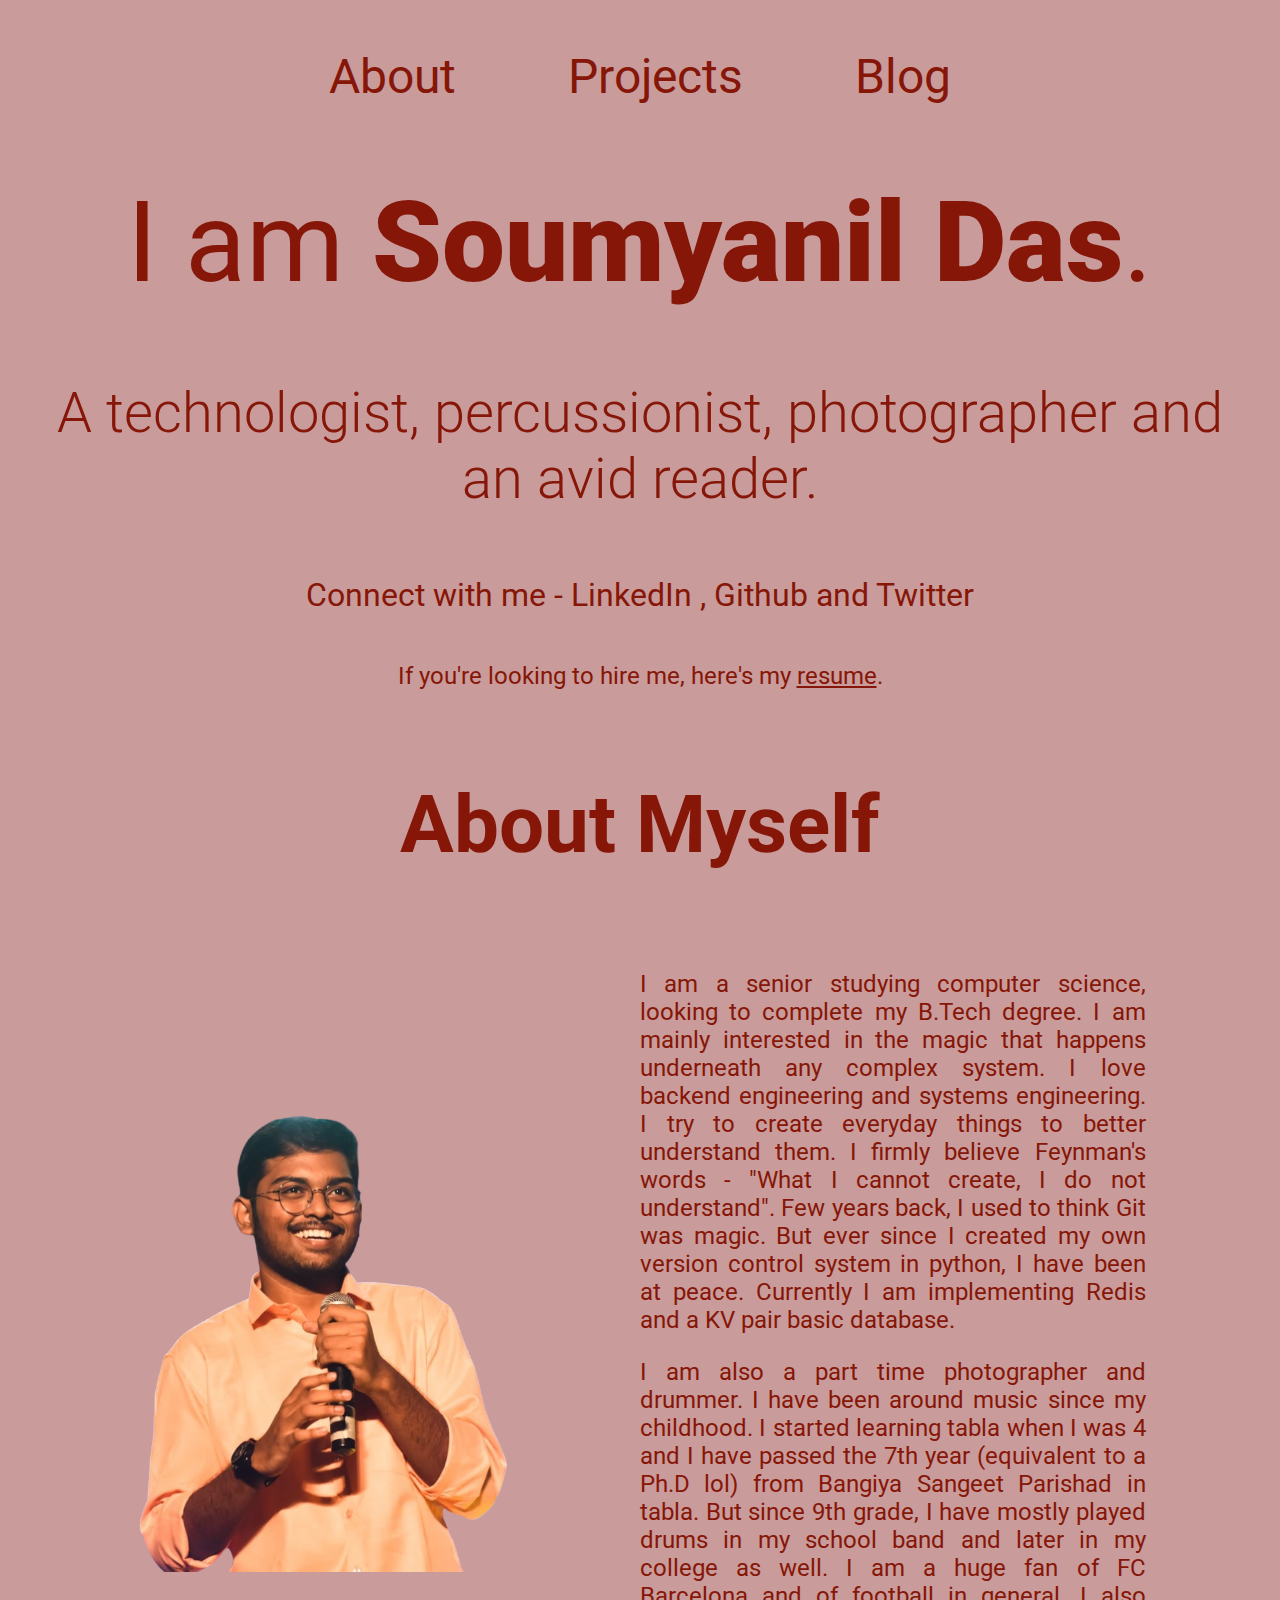
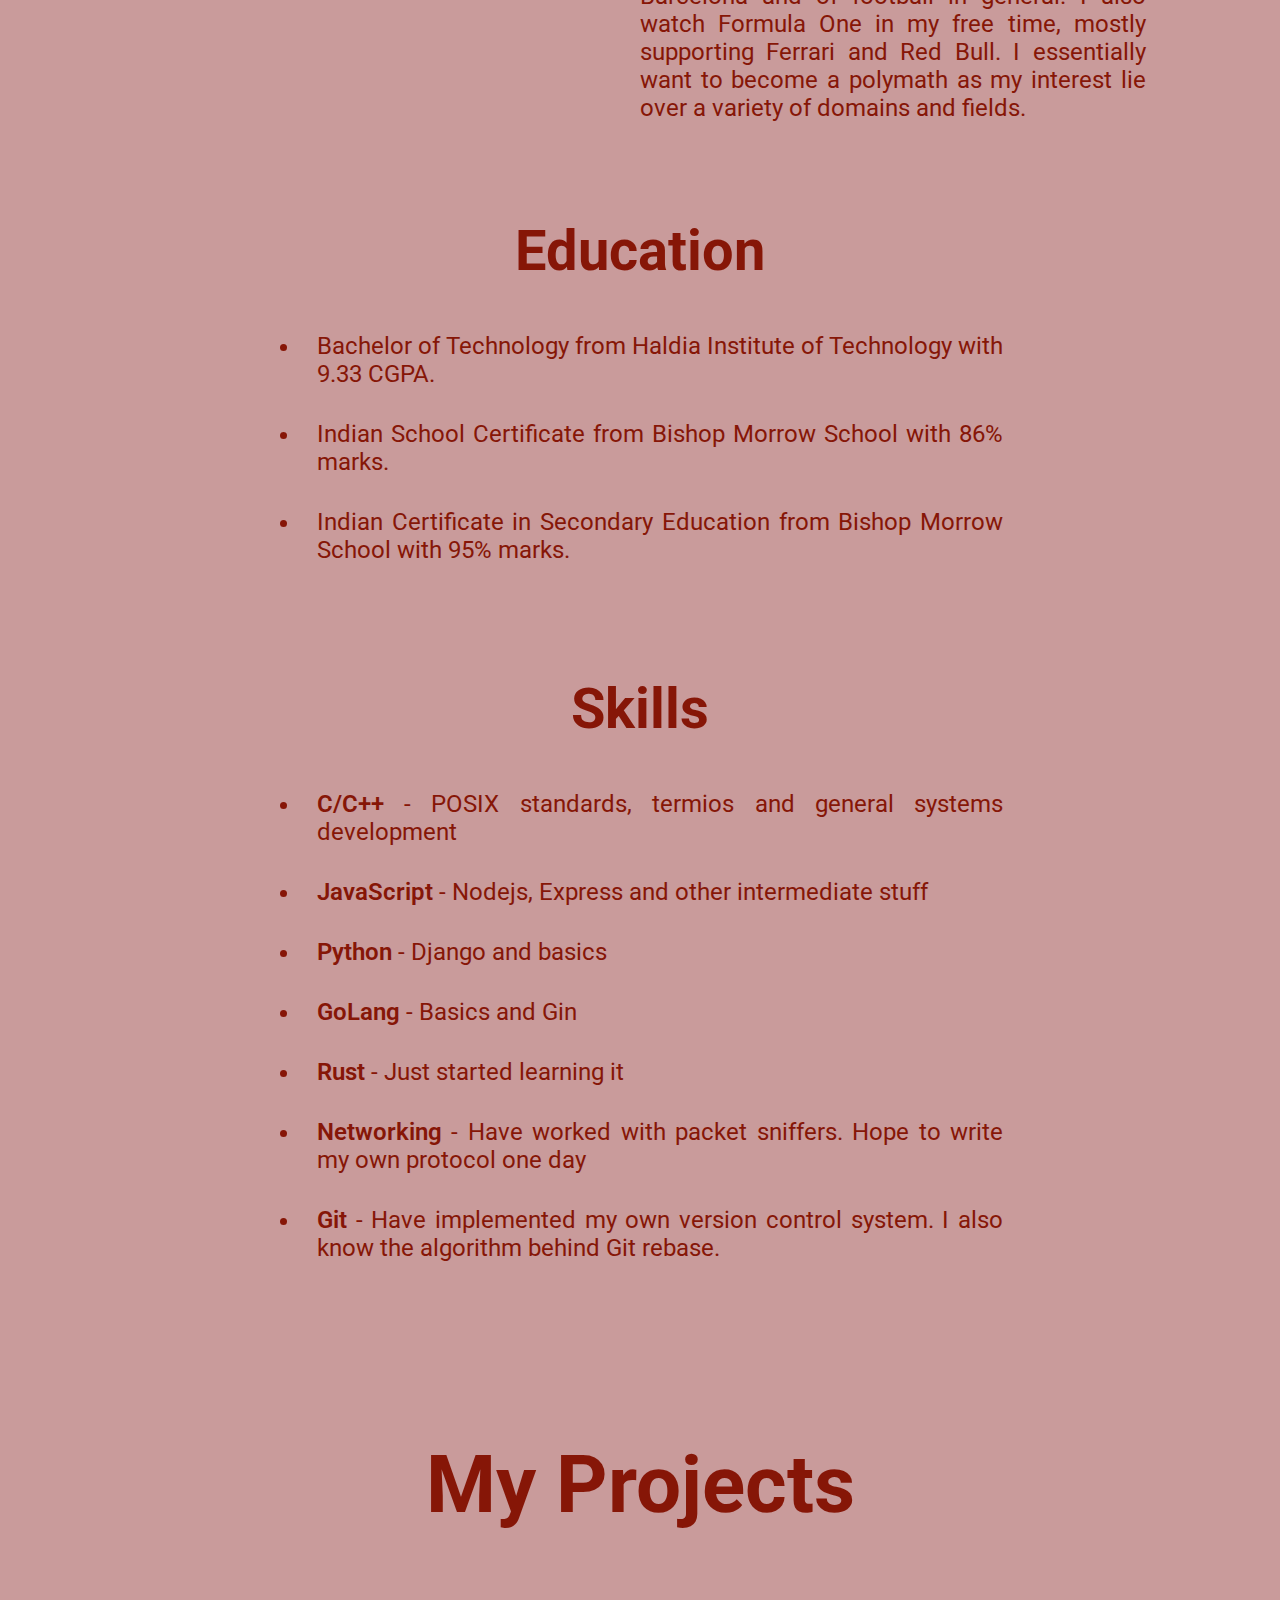
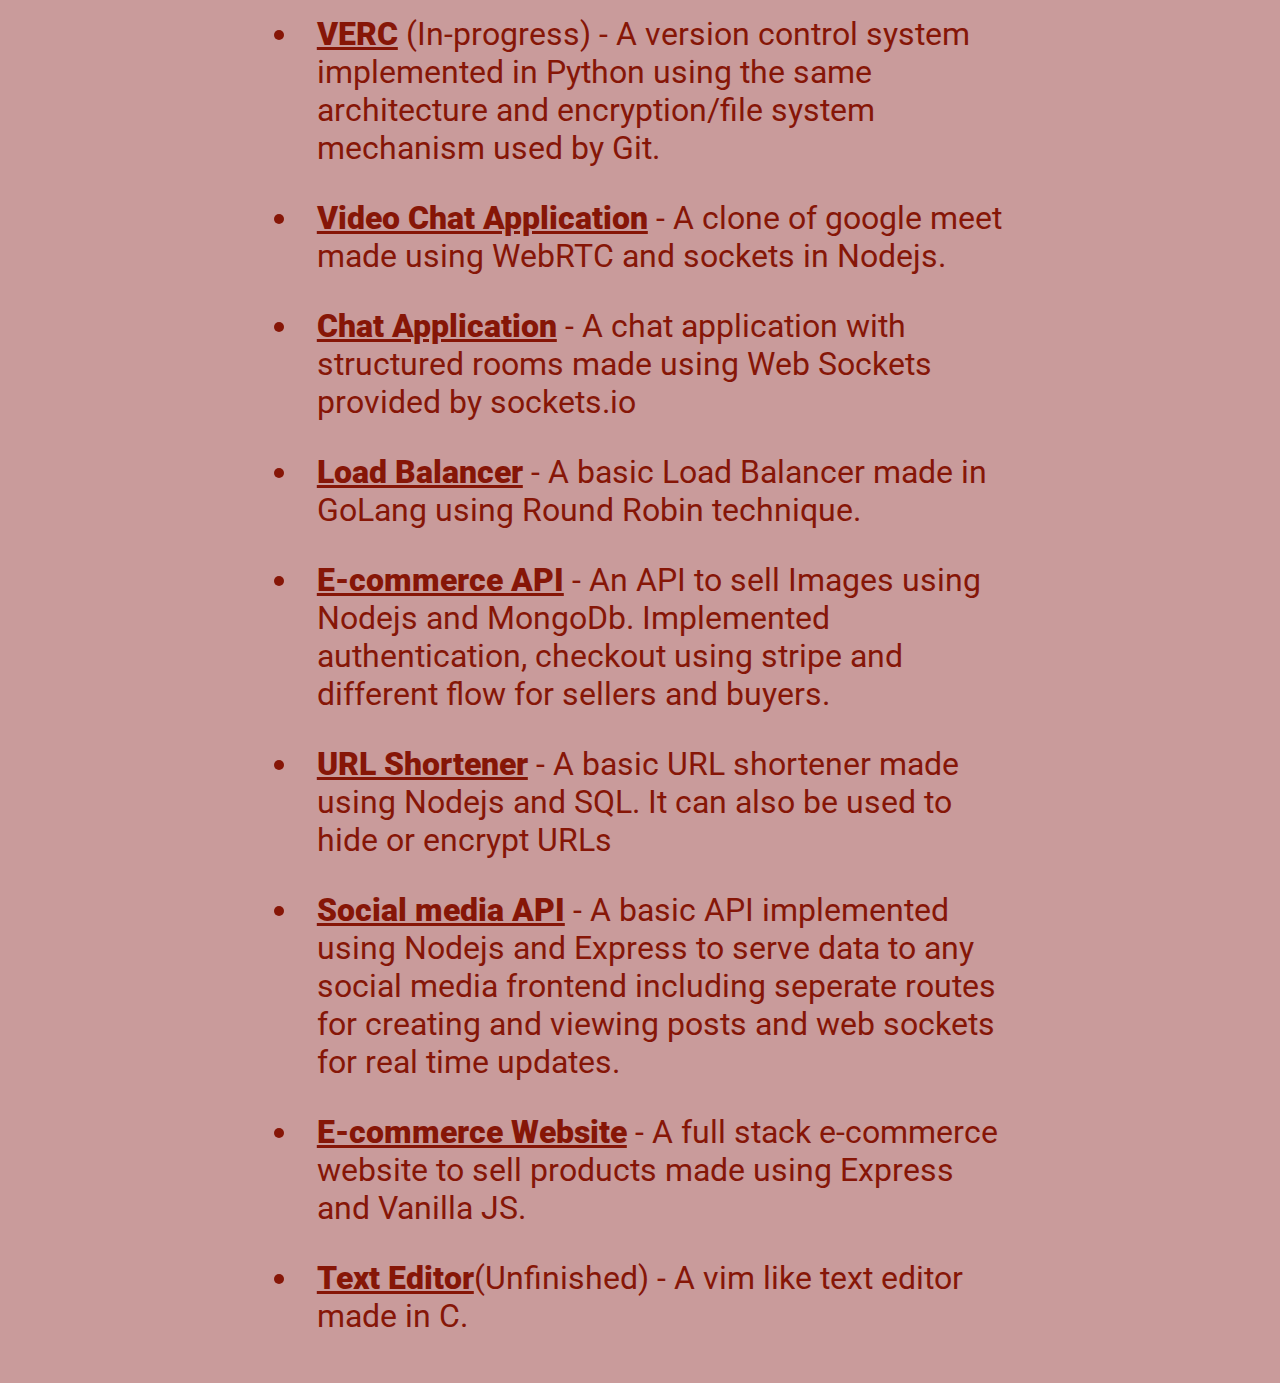
==== index.html @ 288c00c0 "updated resume link --2" ====
<!DOCTYPE html>
<html lang="en">

<head>
    <meta charset="UTF-8">
    <meta name="viewport" content="width=device-width, initial-scale=1.0">
    <title>Soumyanil Das</title>
    <link rel="stylesheet" href="style.css">
    <link rel="preconnect" href="https://fonts.googleapis.com">
    <link rel="preconnect" href="https://fonts.gstatic.com" crossorigin>
    <link href="https://fonts.googleapis.com/css2?family=Roboto:wght@300;400;900&display=swap" rel="stylesheet">
</head>

<body class="body">


    <!-- <h2 class="proj">Hello there!</h2> -->
    <div class="menu">
        <a class="menu-element" href="#about">About</a>
        <a class="menu-element" href="#projects">Projects</a>
        <a class="menu-element" href="blog.html">Blog</a>
    </div>

    <!-- <div class="gif">
        <iframe src="hello-1261.gif" width="100%" height="100%"></iframe>
    </div> -->

    <!-- <div class="gif">
        <img src="giphy.gif" class="gif-inside">
    </div> -->

    <div class="nil">I am <a class="nil-force">Soumyanil Das</a>.</div>
    <div class="tech">A technologist, percussionist, photographer and an avid reader.</div>


    <div class="contact">
        Connect with me -
        <a class="contact-element" href="https://www.linkedin.com/in/soumyanildas/" target="_blank">LinkedIn</a> ,
        <a class="contact-element" href="https://www.github.com/dassicity" target="_blank">Github</a> and
        <a class="contact-element" href="https://www.twitter.com/dassicity" target="_blank">Twitter</a>
    </div>

    <div class="resume">If you're looking to hire me, here's my <a
            href="https://drive.google.com/file/d/1uIdd7_bsAYtqhrrJuh0_F0-K4T-4aiJn/view?usp=sharing"
            target="_blank">resume</a>.
    </div>

    <section id="about">
        <h2 class="proj">About Myself</h2>

        <div class="about-container">
            <div class="image">
                <img src="riviera-removebg.png" alt="">
            </div>

            <div class="about">
                I am a senior studying computer science, looking to complete my B.Tech degree.
                I am mainly interested in the magic that happens underneath any complex system.
                I love backend engineering and systems engineering. I try to create everyday things to better understand
                them.
                I firmly believe Feynman's words - "What I cannot create, I do not understand".
                Few years back, I used to think Git was magic. But ever since I created my own version
                control system in python, I have been at peace. Currently I am implementing Redis and a KV pair basic
                database.
                <p>


                </p>


                I am also a part time photographer and drummer. I have been around music since my childhood.
                I started learning tabla when I was 4 and I have passed the 7th year (equivalent to a Ph.D lol) from
                Bangiya
                Sangeet Parishad in tabla.
                But since 9th grade, I have mostly played drums in my school band and later in my college as well.
                I am a huge fan of FC Barcelona and of football in general. I also watch Formula One in my free time,
                mostly
                supporting Ferrari and Red Bull.
                I essentially want to become a polymath as my interest lie over a variety of domains and fields.
            </div>

        </div>



        <div class="education">
            <a class="education-title">Education</a>
            <ul>
                <li class="education-element">
                    <a>Bachelor of Technology from Haldia Institute of Technology with 9.33 CGPA. </a>
                </li>
                <li class="education-element">
                    <a>Indian School Certificate from Bishop Morrow School with 86% marks. </a>
                </li>
                <li class="education-element">
                    <a>Indian Certificate in Secondary Education from Bishop Morrow School with 95% marks. </a>
                </li>
            </ul>

        </div>


        <div class="skills">
            <a class="skills-title">Skills</a>
            <ul>
                <li class="skills-element">
                    <a style="font-weight: 600;">C/C++</a> - POSIX standards, termios and general systems development
                </li>
                <li class="skills-element">
                    <a style="font-weight: 600;">JavaScript</a> - Nodejs, Express and other intermediate stuff
                </li>
                <li class="skills-element">
                    <a style="font-weight: 600;">Python</a> - Django and basics
                </li>
                <li class="skills-element">
                    <a style="font-weight: 600;">GoLang</a> - Basics and Gin
                </li>
                <li class="skills-element">
                    <a style="font-weight: 600;">Rust</a> - Just started learning it
                </li>
                <li class="skills-element">
                    <a style="font-weight: 600;">Networking</a> - Have worked with packet sniffers. Hope to write my own
                    protocol one day
                </li>
                <li class="skills-element">
                    <a style="font-weight: 600;">Git</a> - Have implemented my own version control system. I also know
                    the
                    algorithm behind Git rebase.
                </li>
            </ul>
        </div>
    </section>

    <section id="projects">
        <h2 class="proj">My Projects</h2>

        <ul class="center">
            <li class="element">
                <a class="title" href="https://github.com/dassicity/vControl">VERC</a> (In-progress) - A version control
                system implemented
                in Python using the same architecture and encryption/file system mechanism used by Git.
            </li>
            <li class="element">
                <a class="title" href="https://github.com/dassicity/meet-app">Video Chat Application</a> - A clone of
                google
                meet made
                using WebRTC and sockets in Nodejs.
            </li>
            <li class="element">
                <a class="title" href="https://scrawny-tartan-sound.glitch.me/">Chat Application</a> - A chat
                application
                with
                structured
                rooms made using Web Sockets provided by sockets.io
            </li>
            <li class="element">
                <a class="title" href="https://github.com/dassicity/load-balancer">Load Balancer</a> - A basic Load
                Balancer
                made in
                GoLang using Round Robin technique.
            </li>
            <li class="element">
                <a class="title" href="https://github.com/dassicity/image-commerce">E-commerce API</a> - An API to sell
                Images
                using Nodejs and MongoDb. Implemented authentication,
                checkout using stripe and different flow for sellers and buyers.
            </li>
            <li class="element">
                <a class="title" href="https://github.com/dassicity/url-shortener">URL Shortener</a> - A basic URL
                shortener
                made using
                Nodejs and SQL. It can also be used to hide or encrypt URLs
            </li>
            <li class="element">
                <a class="title" href="https://github.com/dassicity/social-media-api">Social media API</a> - A basic API
                implemented using
                Nodejs and Express to serve data to any social media frontend including seperate routes for creating and
                viewing posts and web sockets for real time updates.
            </li>
            <li class="element">
                <a class="title" href="https://github.com/dassicity/node-practice/tree/main/second-app-nosql">E-commerce
                    Website</a> - A
                full stack e-commerce website to sell products made using Express and Vanilla JS.
            </li>
            <li class="element">
                <a class="title" href="https://github.com/dassicity/text_editor">Text Editor</a>(Unfinished) - A vim
                like
                text editor made
                in C.
            </li>
        </ul>
    </section>
</body>

</html>
---- style.css ----
.body {
    background-color: #c99b9b;
    color: #861607;
    font-size: xx-large;
    font-family: 'Roboto', sans-serif;
    text-align: center;
    /* display: flex; */
    /* justify-content: center; */
}

a {
    color: #861607;
}

.center {
    /* display: flex; */
    justify-content: center;
    margin-left: 20%;
    margin-right: 20%;
    text-align: left;
}

.proj {
    font-size: 5rem;
    margin-top: 4rem;
}

.element {
    padding: 1rem;
}

.title {
    font-weight: 900;
    color: #861607;
}

.nil {
    color: #861607;
    font-size: 7rem;
    text-align: center;
    padding: 2rem;
}

.nil-force {
    font-weight: 900;
}

.tech {
    font-size: 3.5rem;
    margin: 1rem;
    padding: 1.5rem;
    font-weight: 300;
}

.menu {
    display: flex;
    justify-content: center;
    padding: 2.5rem;
}

.menu-element {
    padding-left: 3.5rem;
    padding-right: 3.5rem;
    font-size: 3rem;
    color: #861607;
    text-decoration: none;
}

.menu-element:hover {
    font-weight: 600;
    text-decoration: underline;
}

.contact {
    font-size: 2rem;
    color: #861607;
    padding: 1.5rem;
}

.contact-element {
    color: #861607;
    text-decoration: none;
}

.contact-element:hover {
    font-weight: 600;
    text-decoration: underline;
}

.resume {
    /* margin: 3.5rem; */
    padding: 1.5rem;
    font-size: 1.5rem;
}

.about {
    justify-content: center;
    /* margin-left: 20%; */
    margin-right: 20%;
    text-align: justify;
    font-size: 1.5rem;
    font-weight: 400;
    padding-top: 2rem;
    padding-bottom: 2rem;
}

.education {
    justify-content: center;
    margin-left: 20%;
    margin-right: 20%;
    padding-top: 4rem;
}

.education-title {
    font-weight: 700;
    font-size: 3.5rem;
}

.education-element {
    font-size: 1.5rem;
    text-align: justify;
    padding: 1rem;
}

.skills {
    justify-content: center;
    margin-left: 20%;
    margin-right: 20%;
    padding-top: 4rem;
    padding-bottom: 4rem;
}

.skills-title {
    font-weight: 700;
    font-size: 3.5rem;
}

.skills-element {
    font-size: 1.5rem;
    text-align: justify;
    padding: 1rem;
}

.nav-menu {
    position: fixed;
    /* top: var(--header-height); */
    right: -100%;
    width: 80%;
    height: 100%;
    padding: 2rem;
    /* background-color: var(--second-color); */
    transition: .5s;
}

.image img {
    /* max-width: 30%; */
    /* height: auto; */
    /* display: block; */
    justify-self: center;
    width: 60%;
    /* height: 50%; */
    /* bottom: 20%; */
    margin-left: 20%;

    /* border-radius: .5rem; */
}

.about-container {
    grid-template-columns: repeat(2, 1fr);
    align-items: center;
    text-align: initial;
    display: grid;
    /* margin-left: 10%; */
    margin: 0%;
}

.gif {
    width: 60%;
    height: 0;
    /* padding: 20%; */

    /* padding-bottom: 40%; */
    position: static;
    /* margin: 0%; */
    justify-content: center;
    align-self: center;
    /* padding: 50%; */
}

.gif-inside {
    width: 50%;
    height: 50%;
    position: absolute;
    justify-content: center;


}

@media screen and (max-width: 944px) {
    .body {
        background-color: #c99b9b;
        color: #861607;
        font-size: medium;
        font-family: 'Roboto', sans-serif;
        text-align: center;
        /* display: flex; */
        /* justify-content: center; */
    }

    a {
        color: #861607;
    }

    .center {
        /* display: flex; */
        justify-content: center;
        margin-left: 5%;
        margin-right: 5%;
        text-align: left;
    }

    .proj {
        font-size: 2rem;
        margin-top: 2rem;
    }

    .element {
        font-size: 1rem;
        padding: 0.2rem;
    }

    .title {
        font-weight: 900;
        color: #861607;
    }

    .nil {
        color: #861607;
        font-size: 3rem;
        text-align: center;
        padding: 0.5rem;
    }

    .nil-force {
        font-weight: 900;
    }

    .tech {
        font-size: 1.5rem;
        margin: 0.5rem;
        padding: 0.5rem;
        font-weight: 300;
    }

    .menu {
        display: flex;
        justify-content: center;
        padding: 1.5rem;
    }

    .menu-element {
        padding-left: 1.5rem;
        padding-right: 1.5rem;
        font-size: 1.5rem;
        color: #861607;
        text-decoration: none;
    }

    .menu-element:hover {
        font-weight: 600;
        text-decoration: underline;
    }

    .contact {
        font-size: 1rem;
        color: #861607;
        padding: 0.5rem;
    }

    .contact-element {
        color: #861607;
        text-decoration: none;
    }

    .contact-element:hover {
        font-weight: 600;
        text-decoration: underline;
    }

    .resume {
        /* margin: 3.5rem; */
        padding: 0.5rem;
        font-size: 1rem;
    }

    .about {
        justify-content: center;
        /* margin-left: 20%; */
        margin-right: 5%;
        margin-left: 5%;
        text-align: justify;
        font-size: 1rem;
        font-weight: 400;
        padding-top: 0.5rem;
        padding-bottom: 0.5rem;
    }

    .about-container {
        align-items: center;
        text-align: initial;
        display: block;
        /* margin-left: 10%;
        margin: 0%; */
    }


    .image {
        max-width: 60%;
        /* height: auto; */
        /* display: flex; */
        justify-content: center;
        display: contents;
        /* width: 30%; */
        height: 50%;
        margin-left: 10%;
        margin-right: 10%;
        /* bottom: 20%; */
        margin-left: 5%;

        border-radius: .5rem;
    }

    .education {
        justify-content: center;
        margin-left: 5%;
        margin-right: 5%;
        padding-top: 1.5rem;
    }

    .education-title {
        font-weight: 700;
        font-size: 2rem;
        margin-top: 2rem;
    }

    .education-element {
        font-size: 1rem;
        text-align: justify;
        padding: 0.5rem;
    }

    .skills {
        justify-content: center;
        margin-left: 5%;
        margin-right: 5%;
        padding-top: 1.5rem;
        padding-bottom: 1.5rem;
    }

    .skills-title {
        font-weight: 900;
        font-size: 2rem;
        margin-top: 2rem;
    }

    .skills-element {
        font-size: 1rem;
        text-align: justify;
        padding: 0.5rem;
    }

    .nav-menu {
        position: fixed;
        /* top: var(--header-height); */
        right: -100%;
        width: 30%;
        height: 100%;
        padding: 1rem;
        /* background-color: var(--second-color); */
        transition: .5s;
    }

    .gif {
        width: 60%;
        height: 0;
        /* padding: 20%; */

        /* padding-bottom: 40%; */
        position: static;
        /* margin: 0%; */
        justify-content: center;
        align-self: center;
        /* padding: 50%; */
    }

    .gif-inside {
        width: 50%;
        height: 50%;
        position: absolute;
        justify-content: center;


    }
}
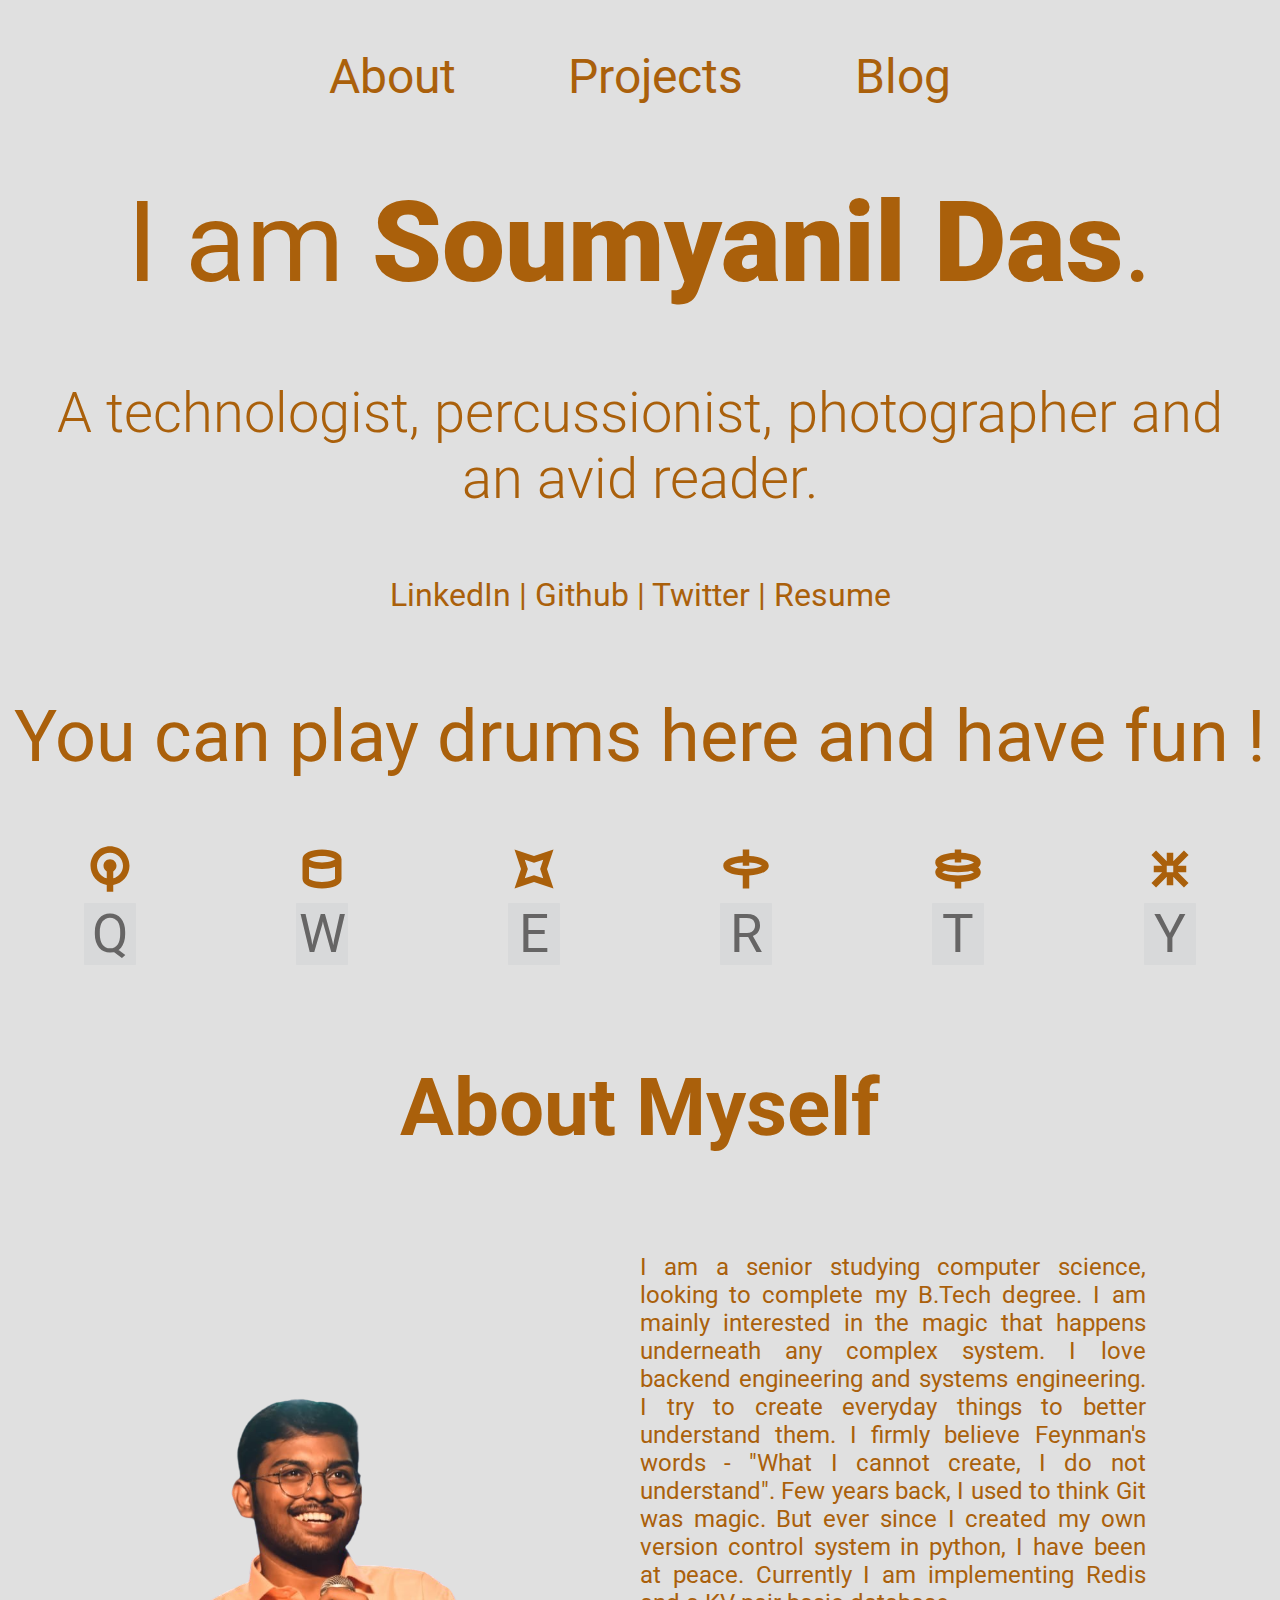
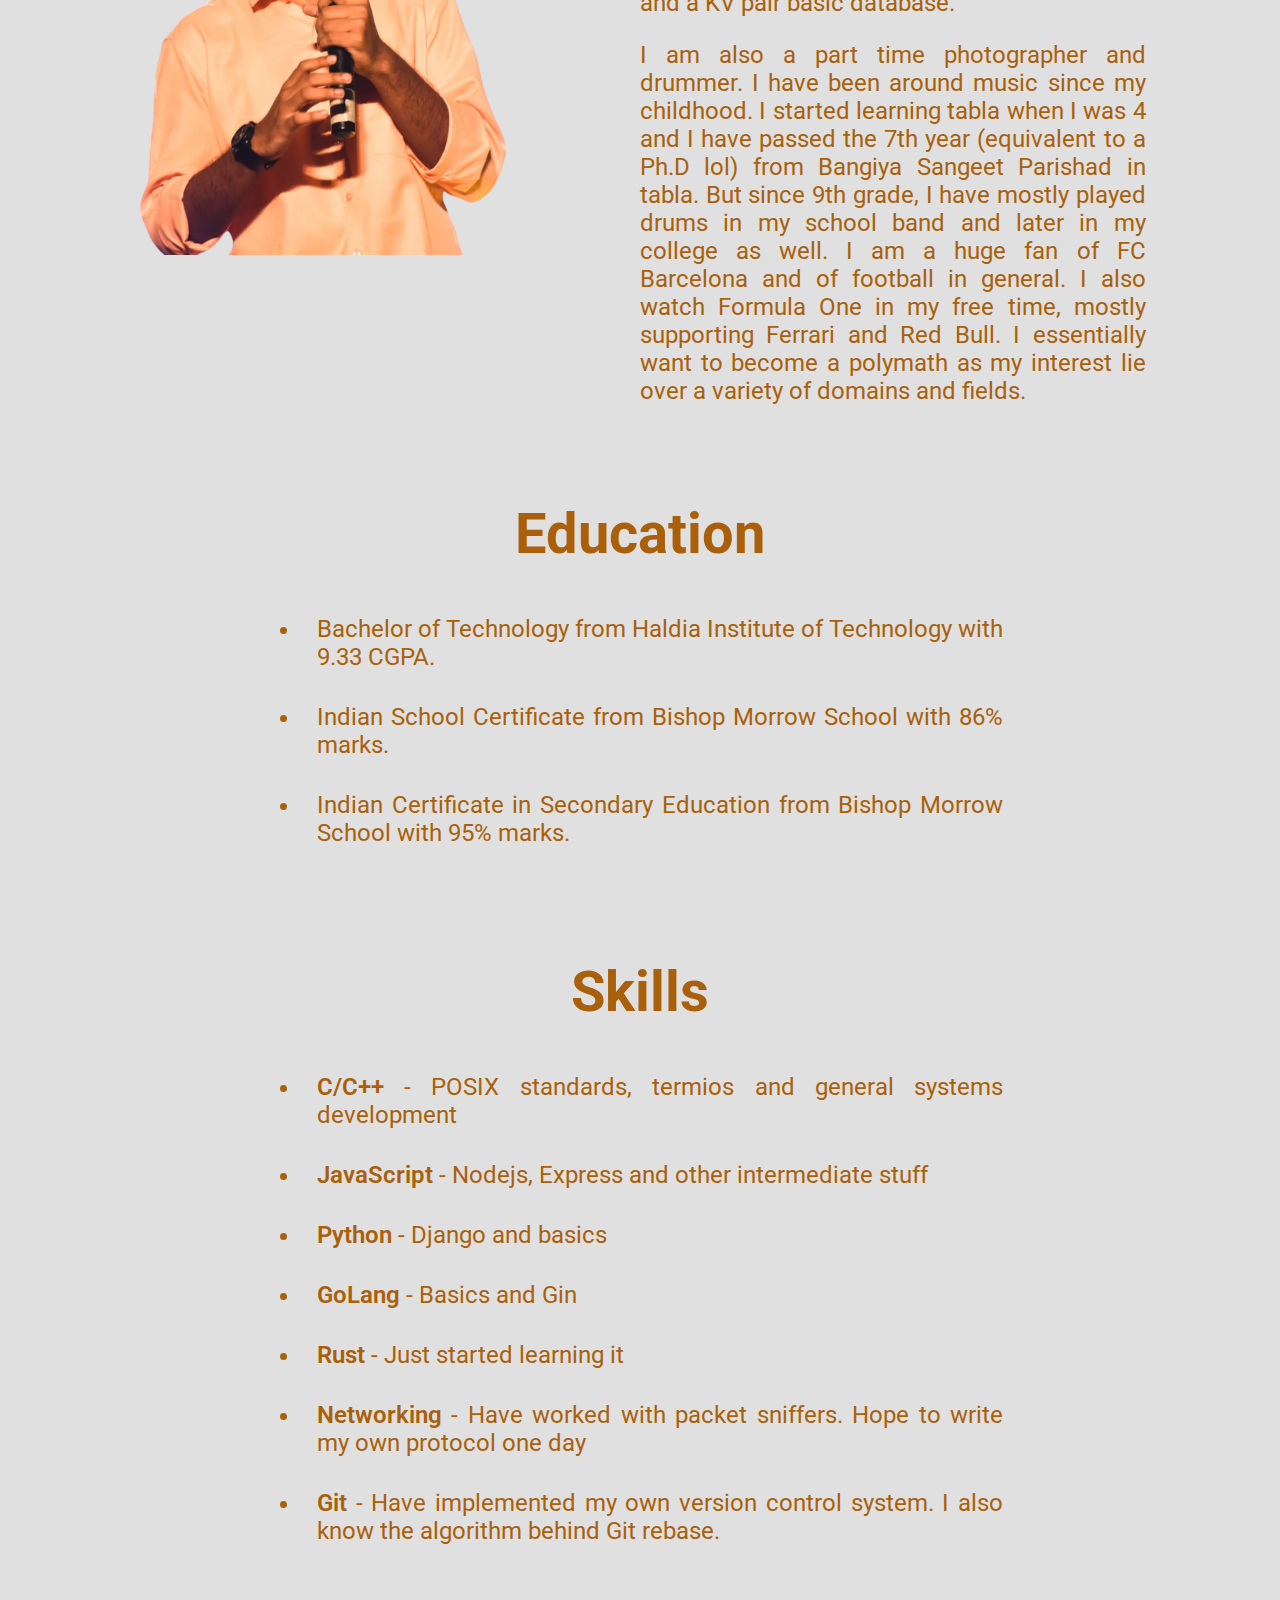
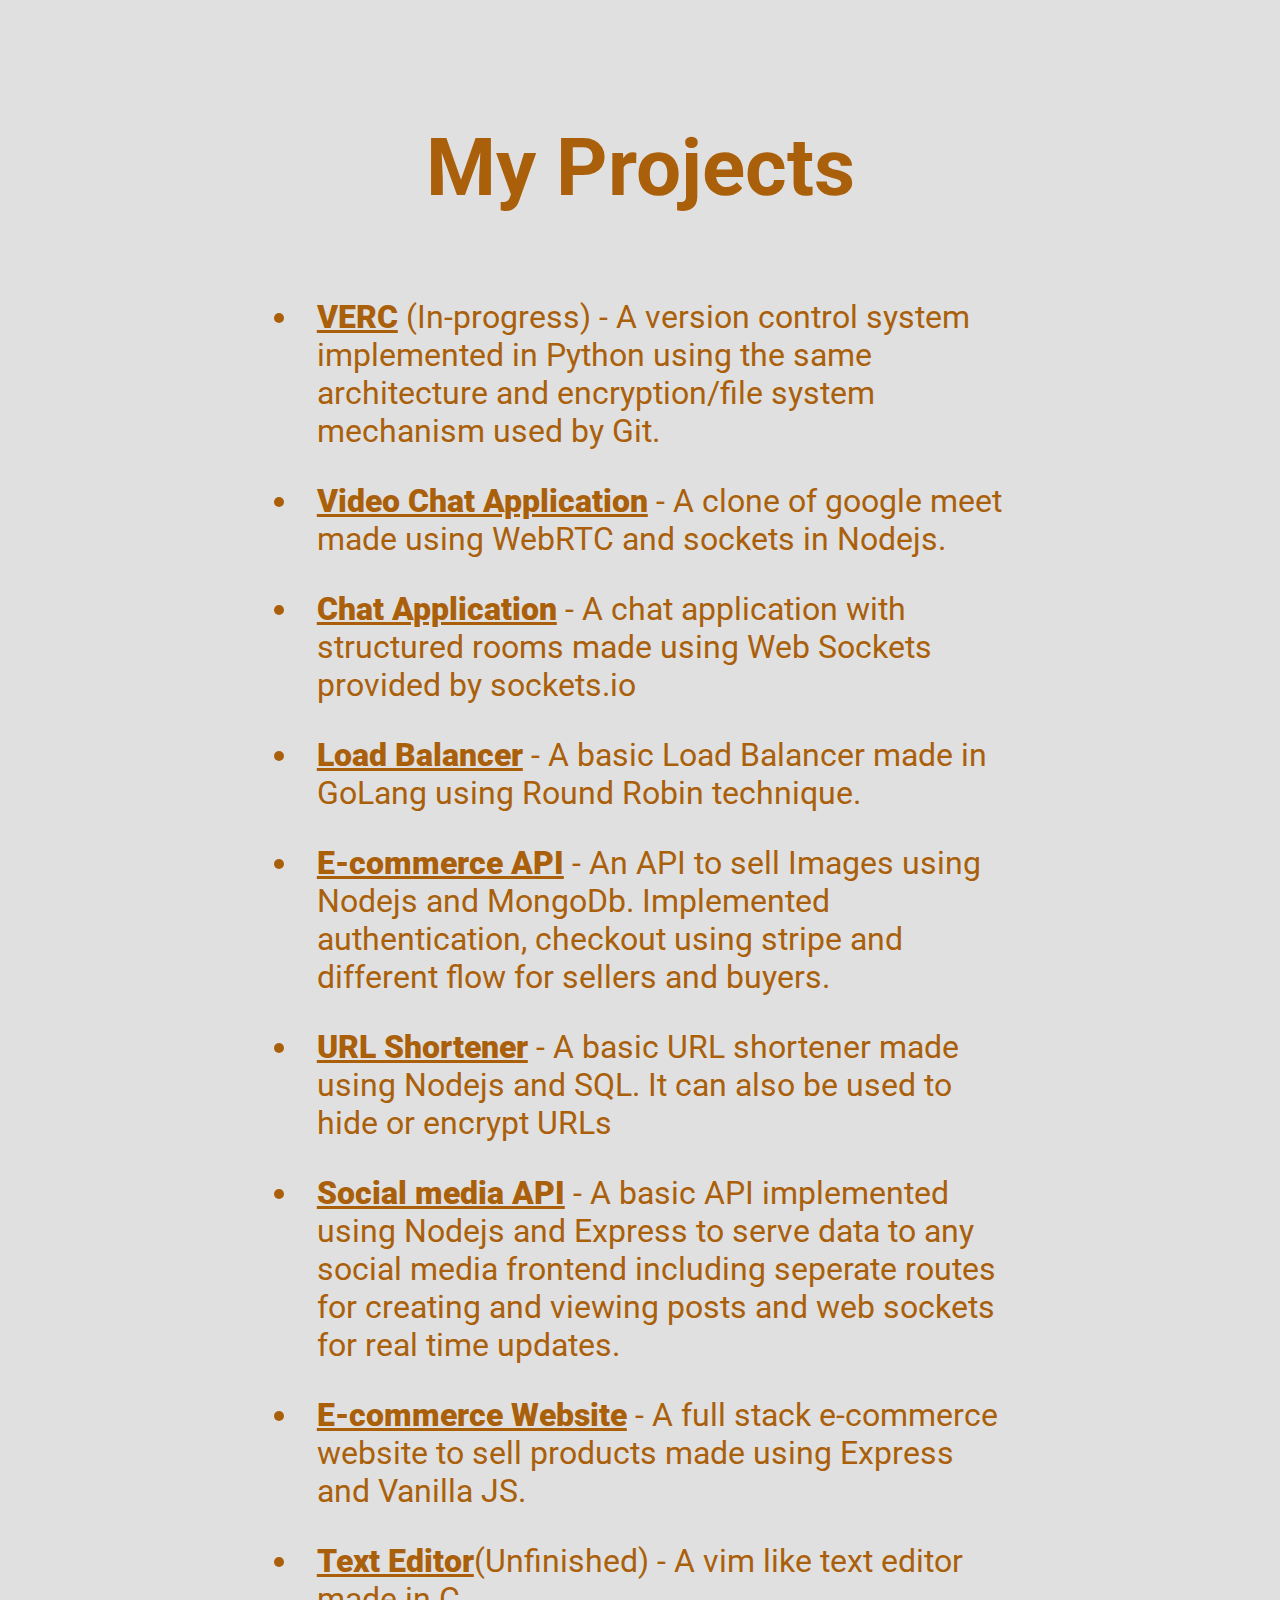
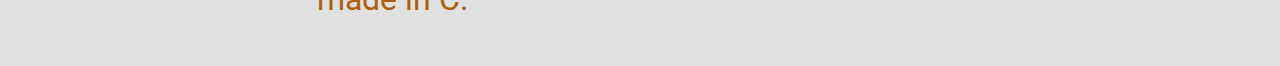
==== commit ec7017e8: "updated fun section" ====
--- a/index.html
+++ b/index.html
@@ -9,6 +9,7 @@
     <link rel="preconnect" href="https://fonts.googleapis.com">
     <link rel="preconnect" href="https://fonts.gstatic.com" crossorigin>
     <link href="https://fonts.googleapis.com/css2?family=Roboto:wght@300;400;900&display=swap" rel="stylesheet">
+    <!-- <script src="script.js"></script> -->
 </head>
 
 <body class="body">
@@ -34,15 +35,71 @@
 
 
     <div class="contact">
-        Connect with me -
-        <a class="contact-element" href="https://www.linkedin.com/in/soumyanildas/" target="_blank">LinkedIn</a> ,
-        <a class="contact-element" href="https://www.github.com/dassicity" target="_blank">Github</a> and
-        <a class="contact-element" href="https://www.twitter.com/dassicity" target="_blank">Twitter</a>
-    </div>
-
-    <div class="resume">If you're looking to hire me, here's my <a
+        <a class="contact-element" href="https://www.linkedin.com/in/soumyanildas/" target="_blank">LinkedIn</a> |
+        <a class="contact-element" href="https://www.github.com/dassicity" target="_blank">Github</a> |
+        <a class="contact-element" href="https://www.twitter.com/dassicity" target="_blank">Twitter</a> |
+        <a class="contact-element"
+            href="https://drive.google.com/file/d/1uIdd7_bsAYtqhrrJuh0_F0-K4T-4aiJn/view?usp=sharing"
+            target="_blank">Resume</a>
+    </div>
+
+    <!-- <div class="resume">If you're looking to hire me, here's my <a
             href="https://drive.google.com/file/d/1uIdd7_bsAYtqhrrJuh0_F0-K4T-4aiJn/view?usp=sharing"
             target="_blank">resume</a>.
+    </div> -->
+
+    <div class="drum-head">
+        You can play drums here and have fun !
+    </div>
+
+    <div class="drum-wrap">
+        <div class="drum-item">
+            <svg class="" xmlns="http://www.w3.org/2000/svg" width="52" height="52" viewBox="0 0 32 32">
+                <path
+                    d="M18,17.4648712 L18,21.747965 C21.4504544,20.8598794 24,17.7276789 24,14 C24,9.581722 20.418278,6 16,6 C11.581722,6 8,9.581722 8,14 C8,17.7276789 10.5495456,20.8598794 14,21.747965 L14,17.4648712 C12.8043973,16.7732524 12,15.4805647 12,14 C12,11.790861 13.790861,10 16,10 C18.209139,10 20,11.790861 20,14 C20,15.4805647 19.1956027,16.7732524 18,17.4648712 Z M14,25.8340831 C8.32457332,24.8819269 4,19.9459926 4,14 C4,7.372583 9.372583,2 16,2 C22.627417,2 28,7.372583 28,14 C28,19.9459926 23.6754267,24.8819269 18,25.8340831 L18,30 L14,30 L14,25.8340831 Z" />
+            </svg>
+            <div class="drum-letters kick" id="key-kick">Q</div>
+        </div>
+        <div class="drum-item">
+            <svg class="" xmlns="http://www.w3.org/2000/svg" width="52" height="52" viewBox="0 0 32 32">
+                <path
+                    d="M24,14.6303214 C21.8636441,15.524628 19.0484987,16 16,16 C12.9515013,16 10.1363559,15.524628 8,14.6303214 L8,22 C8,22.0382393 8.48478296,22.4967015 9.67171354,22.9714737 C11.2829496,23.6159682 13.5528327,24 16,24 C18.4471673,24 20.7170504,23.6159682 22.3282865,22.9714737 C23.515217,22.4967015 24,22.0382393 24,22 L24,14.6303214 Z M28,10 L28,22 C28,25.8145602 22.5364006,28 16,28 C9.46359943,28 4,25.8145602 4,22 L4,10 C4,6.18543977 9.46359943,4 16,4 C22.5364006,4 28,6.18543977 28,10 Z M16,12 C18.4471673,12 20.7170504,11.6159682 22.3282865,10.9714737 C23.515217,10.4967015 24,10.0382393 24,10 C24,9.96176075 23.515217,9.50329849 22.3282865,9.02852626 C20.7170504,8.38403184 18.4471673,8 16,8 C13.5528327,8 11.2829496,8.38403184 9.67171354,9.02852626 C8.48478296,9.50329849 8,9.96176075 8,10 C8,10.0382393 8.48478296,10.4967015 9.67171354,10.9714737 C11.2829496,11.6159682 13.5528327,12 16,12 Z" />
+            </svg>
+
+            <div class="drum-letters" id="key-snare">W</div>
+        </div>
+        <div class="drum-item">
+            <svg class="" xmlns="http://www.w3.org/2000/svg" width="52" height="52" viewBox="0 0 32 32">
+                <path
+                    d="M8,16 L4,4 L16,8 L28,4 L24,16 L28,28 L16,24 L4,28 L8,16 Z M12.2163702,16 L10.3245553,21.6754447 L16,19.7836298 L21.6754447,21.6754447 L19.7836298,16 L21.6754447,10.3245553 L16,12.2163702 L10.3245553,10.3245553 L12.2163702,16 Z" />
+            </svg>
+
+            <div class="drum-letters" id="key-clap">E</div>
+        </div>
+        <div class="drum-item">
+            <svg class="" xmlns="http://www.w3.org/2000/svg" width="52" height="52" viewBox="0 0 32 32">
+                <path
+                    d="M14,19.9517457 C7.21912647,19.6184665 2,17.5654499 2,14 C2,10.4345501 7.21912647,8.38153354 14,8.04825431 L14,4 L18,4 L18,8.04825431 C24.7808735,8.38153354 30,10.4345501 30,14 C30,17.5654499 24.7808735,19.6184665 18,19.9517457 L18,28 L14,28 L14,19.9517457 Z M14,12.0587396 C11.7527401,12.192216 9.7108903,12.5477008 8.14717416,13.0689395 C7.26842545,13.3618557 6.59965908,13.6897608 6.19869512,14 C6.59965908,14.3102392 7.26842545,14.6381443 8.14717416,14.9310605 C10.1643036,15.603437 12.9770443,16 16,16 C19.0229557,16 21.8356964,15.603437 23.8528258,14.9310605 C24.7315746,14.6381443 25.4003409,14.3102392 25.8013049,14 C25.4003409,13.6897608 24.7315746,13.3618557 23.8528258,13.0689395 C22.2891097,12.5477008 20.2472599,12.192216 18,12.0587396 L18,14 L14,14 L14,12.0587396 Z" />
+            </svg>
+
+            <div class="drum-letters" id="key-closed">R</div>
+        </div>
+        <div class="drum-item">
+            <svg class="" xmlns="http://www.w3.org/2000/svg" width="52" height="52" viewBox="0 0 32 32">
+                <path fill-rule="evenodd"
+                    d="M14,23.9517457 C7.21912647,23.6184665 2,21.5654499 2,18 C2,16.8365578 2.55572351,15.8341569 3.54009513,15 C2.55572351,14.1658431 2,13.1634422 2,12 C2,8.43455014 7.21912647,6.38153354 14,6.04825431 L14,4 L18,4 L18,6.04825431 C24.7808735,6.38153354 30,8.43455014 30,12 C30,13.1634422 29.4442765,14.1658431 28.4599049,15 C29.4442765,15.8341569 30,16.8365578 30,18 C30,21.5654499 24.7808735,23.6184665 18,23.9517457 L18,28 L14,28 L14,23.9517457 Z M14,10.0587396 C11.7527401,10.192216 9.7108903,10.5477008 8.14717416,11.0689395 C7.26842545,11.3618557 6.59965908,11.6897608 6.19869512,12 C6.59965908,12.3102392 7.26842545,12.6381443 8.14717416,12.9310605 C10.1643036,13.603437 12.9770443,14 16,14 C19.0229557,14 21.8356964,13.603437 23.8528258,12.9310605 C24.7315746,12.6381443 25.4003409,12.3102392 25.8013049,12 C25.4003409,11.6897608 24.7315746,11.3618557 23.8528258,11.0689395 C22.2891097,10.5477008 20.2472599,10.192216 18,10.0587396 L18,12 L14,12 L14,10.0587396 Z M8.05324573,17.1006542 C7.22070139,17.3854022 6.58524873,17.7009106 6.19869512,18 C6.59965908,18.3102392 7.26842545,18.6381443 8.14717416,18.9310605 C10.1643036,19.603437 12.9770443,20 16,20 C19.0229557,20 21.8356964,19.603437 23.8528258,18.9310605 C24.7315746,18.6381443 25.4003409,18.3102392 25.8013049,18 C25.4147513,17.7009106 24.7792986,17.3854022 23.9467543,17.1006542 C21.6886126,17.6951493 18.9502684,18 16,18 C13.0497316,18 10.3113874,17.6951493 8.05324573,17.1006542 Z" />
+            </svg>
+
+            <div class="drum-letters" id="key-open">T</div>
+        </div>
+        <div class="drum-item">
+            <svg class="" xmlns="http://www.w3.org/2000/svg" width="52" height="52" viewBox="0 0 32 32">
+                <path
+                    d="M18,11.1715729 L24.5857864,4.58578644 L27.4142136,7.41421356 L20.8284271,14 L26,14 L26,18 L20.8284271,18 L27.4142136,24.5857864 L24.5857864,27.4142136 L18,20.8284271 L18,26 L14,26 L14,20.8284271 L7.41421356,27.4142136 L4.58578644,24.5857864 L11.1715729,18 L6,18 L6,14 L11.1715729,14 L4.58578644,7.41421356 L7.41421356,4.58578644 L14,11.1715729 L14,6 L18,6 L18,11.1715729 Z M14,14 L14,18 L18,18 L18,14 L14,14 Z" />
+            </svg>
+
+            <div class="drum-letters" id="key-cymbal">Y</div>
+        </div>
     </div>
 
     <section id="about">
@@ -56,11 +113,13 @@
             <div class="about">
                 I am a senior studying computer science, looking to complete my B.Tech degree.
                 I am mainly interested in the magic that happens underneath any complex system.
-                I love backend engineering and systems engineering. I try to create everyday things to better understand
+                I love backend engineering and systems engineering. I try to create everyday things to better
+                understand
                 them.
                 I firmly believe Feynman's words - "What I cannot create, I do not understand".
                 Few years back, I used to think Git was magic. But ever since I created my own version
-                control system in python, I have been at peace. Currently I am implementing Redis and a KV pair basic
+                control system in python, I have been at peace. Currently I am implementing Redis and a KV pair
+                basic
                 database.
                 <p>
 
@@ -73,7 +132,8 @@
                 Bangiya
                 Sangeet Parishad in tabla.
                 But since 9th grade, I have mostly played drums in my school band and later in my college as well.
-                I am a huge fan of FC Barcelona and of football in general. I also watch Formula One in my free time,
+                I am a huge fan of FC Barcelona and of football in general. I also watch Formula One in my free
+                time,
                 mostly
                 supporting Ferrari and Red Bull.
                 I essentially want to become a polymath as my interest lie over a variety of domains and fields.
@@ -104,7 +164,8 @@
             <a class="skills-title">Skills</a>
             <ul>
                 <li class="skills-element">
-                    <a style="font-weight: 600;">C/C++</a> - POSIX standards, termios and general systems development
+                    <a style="font-weight: 600;">C/C++</a> - POSIX standards, termios and general systems
+                    development
                 </li>
                 <li class="skills-element">
                     <a style="font-weight: 600;">JavaScript</a> - Nodejs, Express and other intermediate stuff
@@ -119,11 +180,13 @@
                     <a style="font-weight: 600;">Rust</a> - Just started learning it
                 </li>
                 <li class="skills-element">
-                    <a style="font-weight: 600;">Networking</a> - Have worked with packet sniffers. Hope to write my own
+                    <a style="font-weight: 600;">Networking</a> - Have worked with packet sniffers. Hope to write my
+                    own
                     protocol one day
                 </li>
                 <li class="skills-element">
-                    <a style="font-weight: 600;">Git</a> - Have implemented my own version control system. I also know
+                    <a style="font-weight: 600;">Git</a> - Have implemented my own version control system. I also
+                    know
                     the
                     algorithm behind Git rebase.
                 </li>
@@ -136,12 +199,14 @@
 
         <ul class="center">
             <li class="element">
-                <a class="title" href="https://github.com/dassicity/vControl">VERC</a> (In-progress) - A version control
+                <a class="title" href="https://github.com/dassicity/vControl">VERC</a> (In-progress) - A version
+                control
                 system implemented
                 in Python using the same architecture and encryption/file system mechanism used by Git.
             </li>
             <li class="element">
-                <a class="title" href="https://github.com/dassicity/meet-app">Video Chat Application</a> - A clone of
+                <a class="title" href="https://github.com/dassicity/meet-app">Video Chat Application</a> - A clone
+                of
                 google
                 meet made
                 using WebRTC and sockets in Nodejs.
@@ -160,7 +225,8 @@
                 GoLang using Round Robin technique.
             </li>
             <li class="element">
-                <a class="title" href="https://github.com/dassicity/image-commerce">E-commerce API</a> - An API to sell
+                <a class="title" href="https://github.com/dassicity/image-commerce">E-commerce API</a> - An API to
+                sell
                 Images
                 using Nodejs and MongoDb. Implemented authentication,
                 checkout using stripe and different flow for sellers and buyers.
@@ -172,9 +238,11 @@
                 Nodejs and SQL. It can also be used to hide or encrypt URLs
             </li>
             <li class="element">
-                <a class="title" href="https://github.com/dassicity/social-media-api">Social media API</a> - A basic API
+                <a class="title" href="https://github.com/dassicity/social-media-api">Social media API</a> - A basic
+                API
                 implemented using
-                Nodejs and Express to serve data to any social media frontend including seperate routes for creating and
+                Nodejs and Express to serve data to any social media frontend including seperate routes for creating
+                and
                 viewing posts and web sockets for real time updates.
             </li>
             <li class="element">
@@ -191,5 +259,7 @@
         </ul>
     </section>
 </body>
+<!-- <script src="scripts/howler.core.min.js"></script> -->
+<script src="script.js"></script>
 
 </html>--- a/style.css
+++ b/style.css
@@ -1,6 +1,6 @@
 .body {
-    background-color: #c99b9b;
-    color: #861607;
+    background-color: #e0e0e0;
+    color: #aa600b;
     font-size: xx-large;
     font-family: 'Roboto', sans-serif;
     text-align: center;
@@ -9,7 +9,7 @@
 }
 
 a {
-    color: #861607;
+    color: #aa600b;
 }
 
 .center {
@@ -31,11 +31,11 @@
 
 .title {
     font-weight: 900;
-    color: #861607;
+    color: #aa600b;
 }
 
 .nil {
-    color: #861607;
+    color: #aa600b;
     font-size: 7rem;
     text-align: center;
     padding: 2rem;
@@ -62,7 +62,7 @@
     padding-left: 3.5rem;
     padding-right: 3.5rem;
     font-size: 3rem;
-    color: #861607;
+    color: #aa600b;
     text-decoration: none;
 }
 
@@ -73,12 +73,12 @@
 
 .contact {
     font-size: 2rem;
-    color: #861607;
+    color: #aa600b;
     padding: 1.5rem;
 }
 
 .contact-element {
-    color: #861607;
+    color: #aa600b;
     text-decoration: none;
 }
 
@@ -196,10 +196,57 @@
 
 }
 
+.drum-head {
+    margin-top: 3.5rem;
+    /* margin-bottom: .5rem; */
+    font-size: 4.5rem;
+}
+
+.drum-wrap {
+    display: flex;
+    justify-content: center;
+    margin-top: 4rem;
+    margin-bottom: 6rem;
+}
+
+.drum-item {
+    margin-right: 5rem;
+    margin-left: 5rem;
+    fill: #aa600b;
+}
+
+.drum-letters {
+    font-size: 3.3rem;
+    transform: translateZ(0);
+    display: flex;
+    align-items: center;
+    justify-content: center;
+    /* width: 32px;
+    height: 32px; */
+    background-color: rgba(158, 161, 169, 0.11);
+    border-radius: 1px;
+    color: #666565;
+    cursor: pointer;
+}
+
+.drum-letters-click {
+    font-size: 3.3rem;
+    transform: translateZ(0);
+    display: flex;
+    align-items: center;
+    justify-content: center;
+    /* width: 32px;
+    height: 32px; */
+    background-color: #aa600b;
+    border-radius: 1px;
+    color: #666565;
+    cursor: pointer;
+}
+
 @media screen and (max-width: 944px) {
     .body {
-        background-color: #c99b9b;
-        color: #861607;
+        background-color: #e0e0e0;
+        color: #aa600b;
         font-size: medium;
         font-family: 'Roboto', sans-serif;
         text-align: center;
@@ -208,7 +255,7 @@
     }
 
     a {
-        color: #861607;
+        color: #aa600b;
     }
 
     .center {
@@ -231,11 +278,11 @@
 
     .title {
         font-weight: 900;
-        color: #861607;
+        color: #aa600b;
     }
 
     .nil {
-        color: #861607;
+        color: #aa600b;
         font-size: 3rem;
         text-align: center;
         padding: 0.5rem;
@@ -262,7 +309,7 @@
         padding-left: 1.5rem;
         padding-right: 1.5rem;
         font-size: 1.5rem;
-        color: #861607;
+        color: #aa600b;
         text-decoration: none;
     }
 
@@ -273,12 +320,12 @@
 
     .contact {
         font-size: 1rem;
-        color: #861607;
+        color: #aa600b;
         padding: 0.5rem;
     }
 
     .contact-element {
-        color: #861607;
+        color: #aa600b;
         text-decoration: none;
     }
 
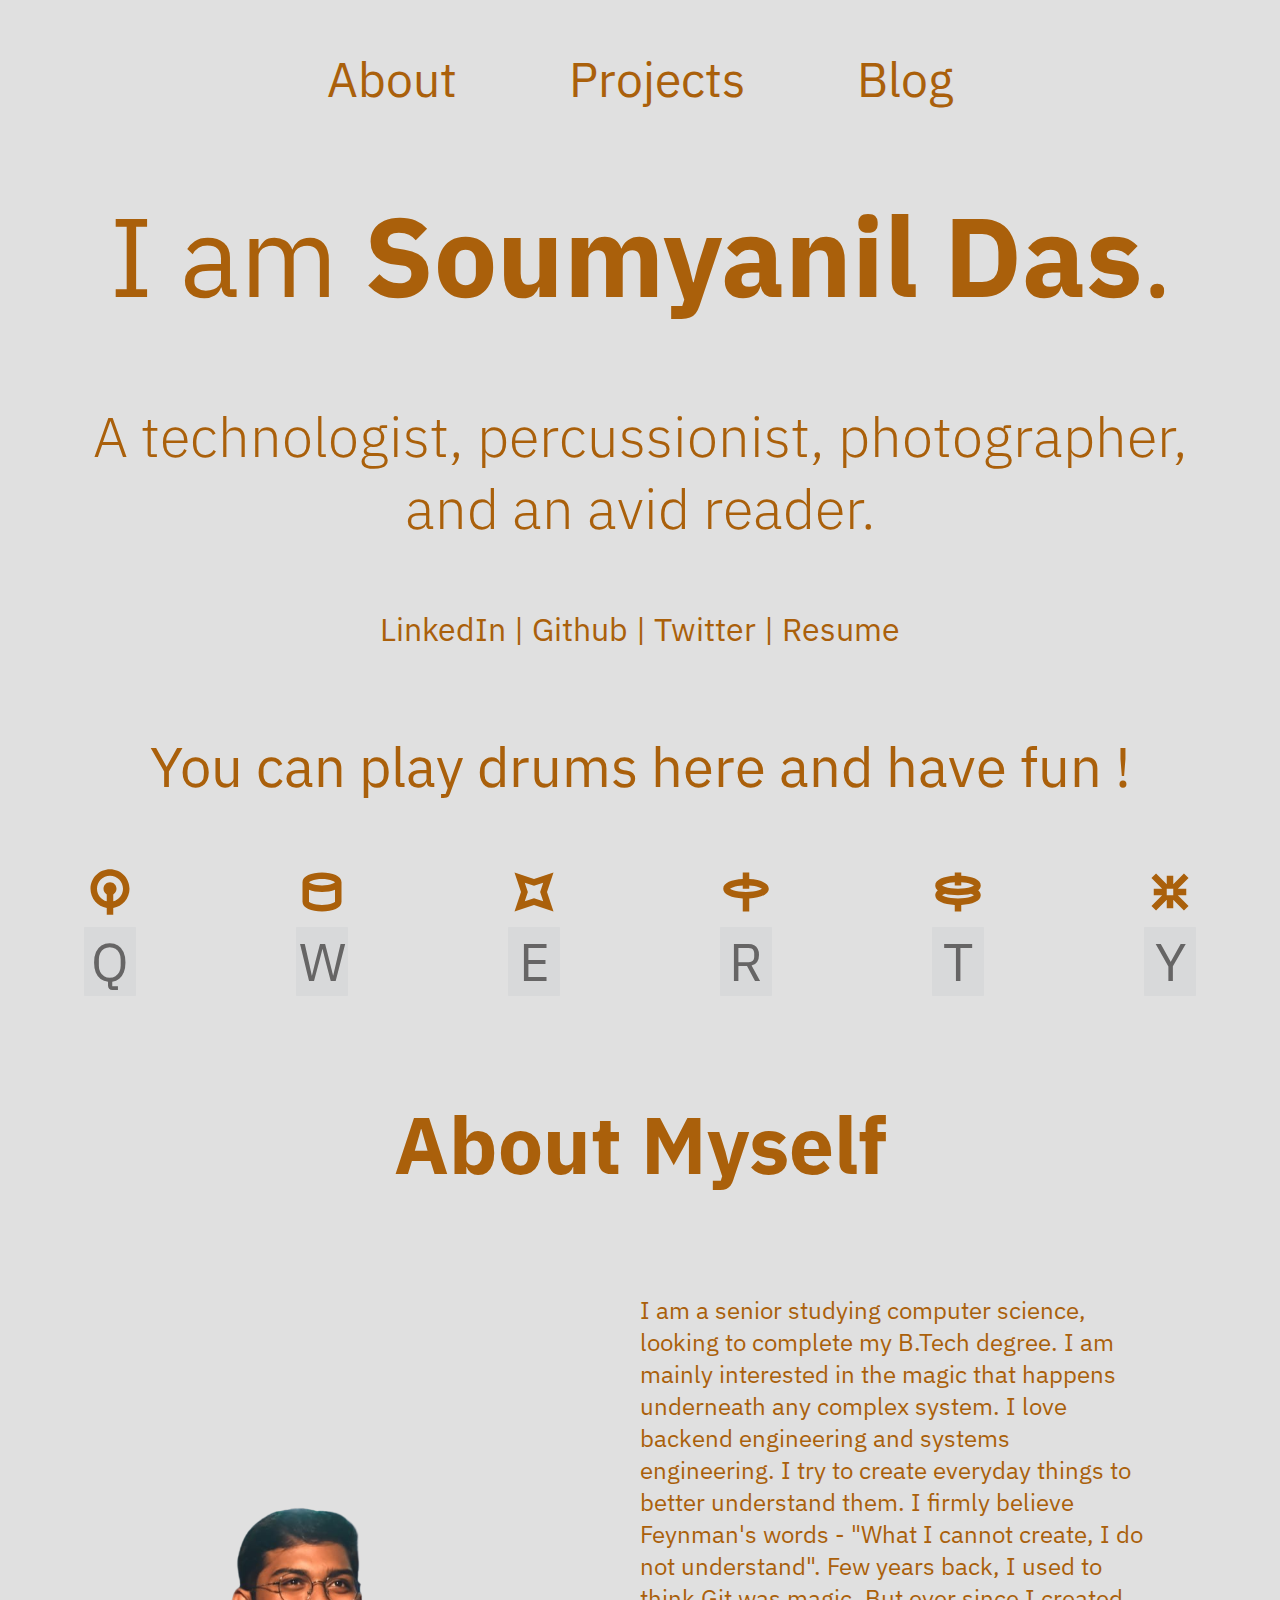
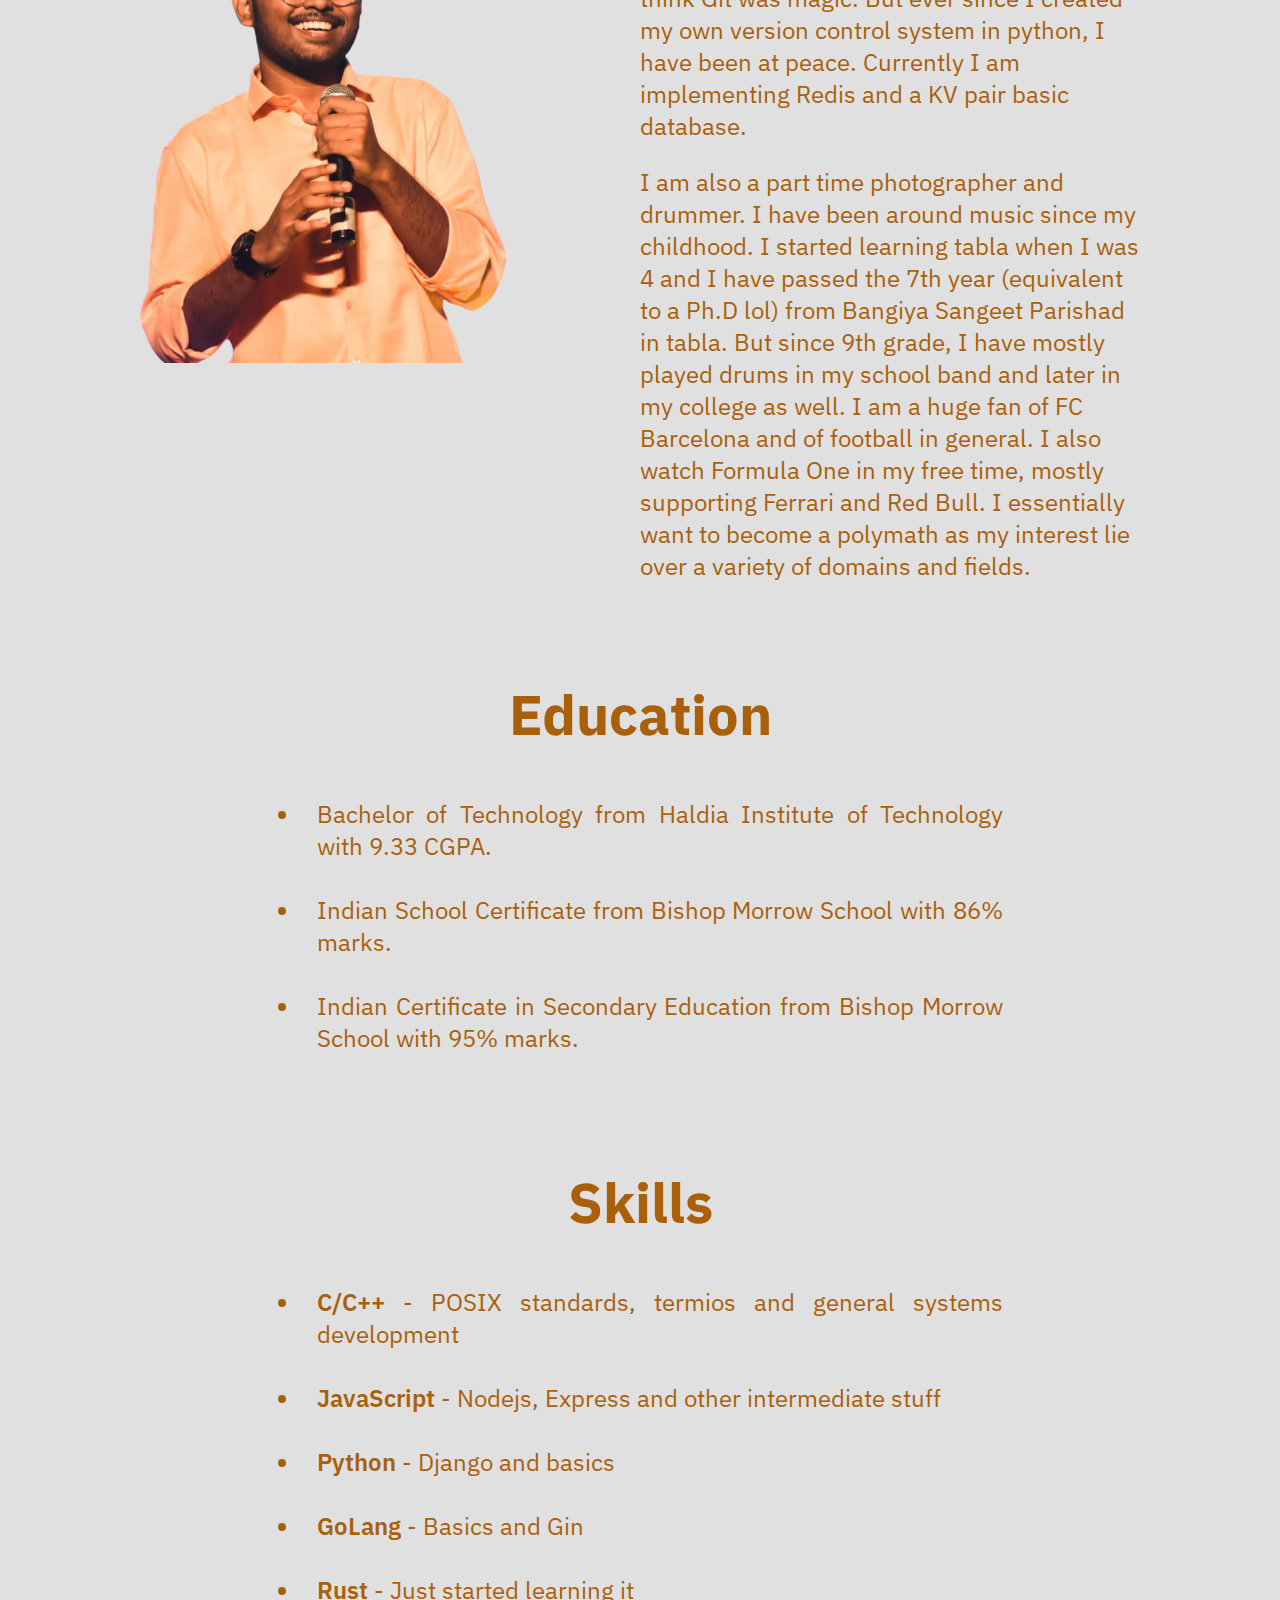
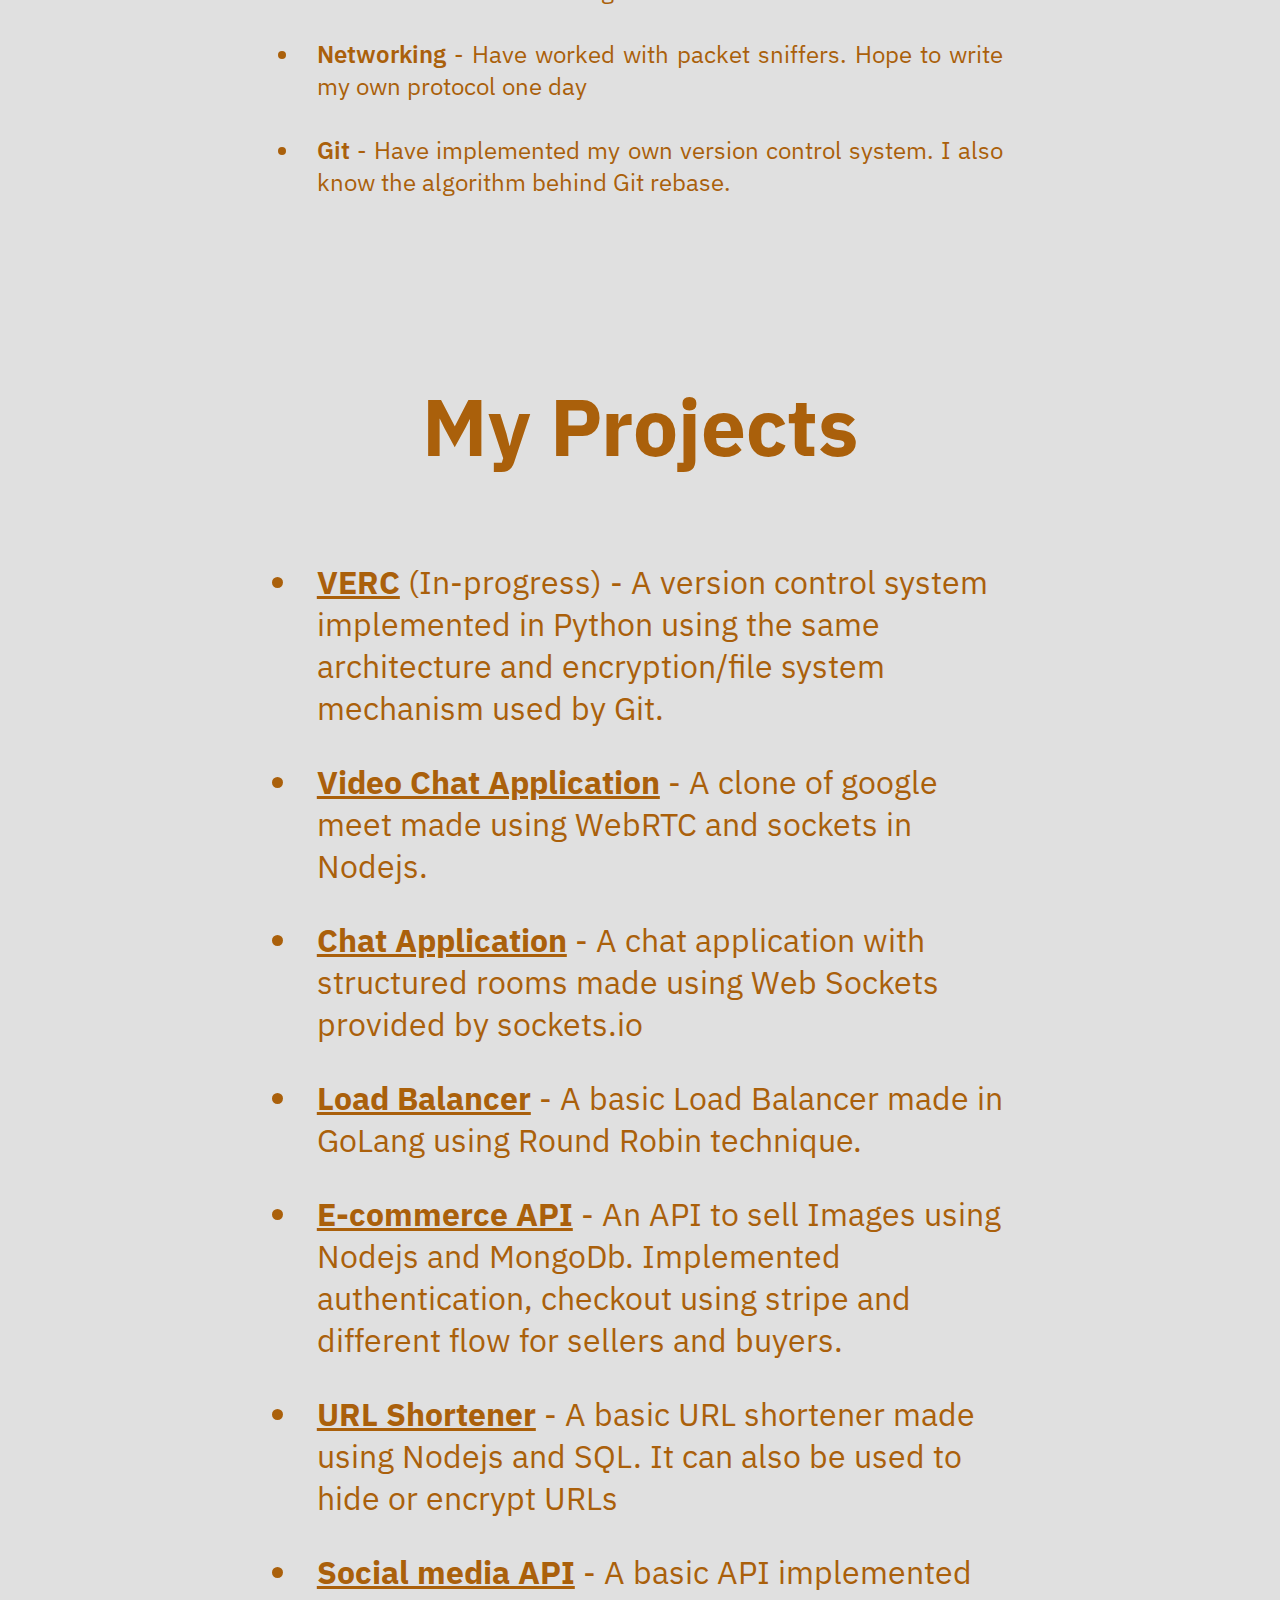
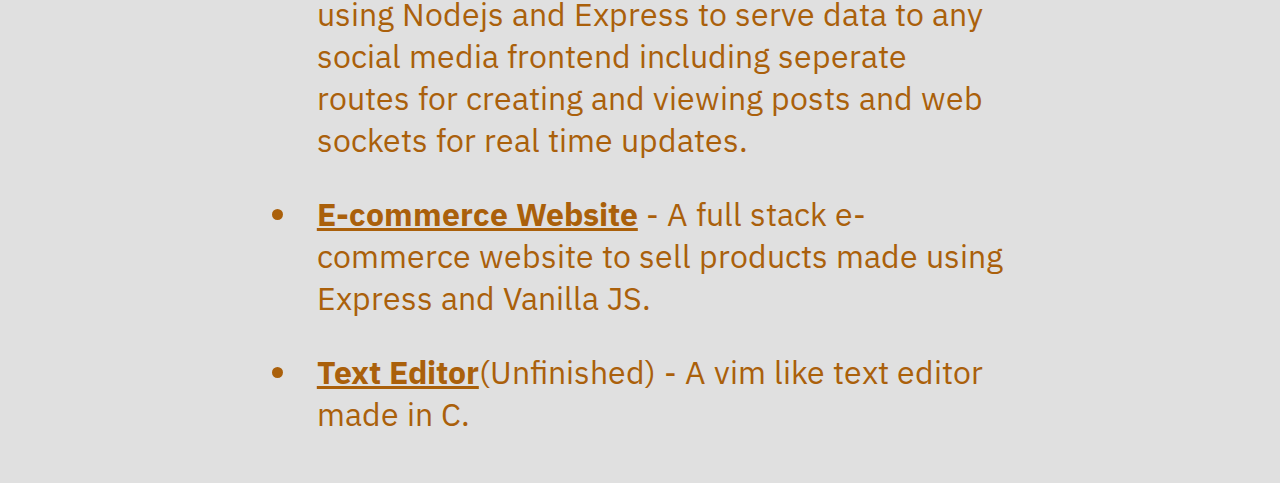
==== commit f86d4b4c: "updated fun section --responsive update" ====
--- a/index.html
+++ b/index.html
@@ -8,6 +8,9 @@
     <link rel="stylesheet" href="style.css">
     <link rel="preconnect" href="https://fonts.googleapis.com">
     <link rel="preconnect" href="https://fonts.gstatic.com" crossorigin>
+    <link href="https://fonts.googleapis.com/css2?family=IBM+Plex+Sans&family=Roboto:wght@300;400;900&display=swap"
+        rel="stylesheet">
+    <link rel="icon" type="image/png" href="letter-d.png">
     <link href="https://fonts.googleapis.com/css2?family=Roboto:wght@300;400;900&display=swap" rel="stylesheet">
     <!-- <script src="script.js"></script> -->
 </head>
@@ -31,7 +34,7 @@
     </div> -->
 
     <div class="nil">I am <a class="nil-force">Soumyanil Das</a>.</div>
-    <div class="tech">A technologist, percussionist, photographer and an avid reader.</div>
+    <div class="tech">A technologist, percussionist, photographer, and an avid reader.</div>
 
 
     <div class="contact">
@@ -54,14 +57,14 @@
 
     <div class="drum-wrap">
         <div class="drum-item">
-            <svg class="" xmlns="http://www.w3.org/2000/svg" width="52" height="52" viewBox="0 0 32 32">
+            <svg class="vector" xmlns="http://www.w3.org/2000/svg" width="52" height="52" viewBox="0 0 32 32">
                 <path
                     d="M18,17.4648712 L18,21.747965 C21.4504544,20.8598794 24,17.7276789 24,14 C24,9.581722 20.418278,6 16,6 C11.581722,6 8,9.581722 8,14 C8,17.7276789 10.5495456,20.8598794 14,21.747965 L14,17.4648712 C12.8043973,16.7732524 12,15.4805647 12,14 C12,11.790861 13.790861,10 16,10 C18.209139,10 20,11.790861 20,14 C20,15.4805647 19.1956027,16.7732524 18,17.4648712 Z M14,25.8340831 C8.32457332,24.8819269 4,19.9459926 4,14 C4,7.372583 9.372583,2 16,2 C22.627417,2 28,7.372583 28,14 C28,19.9459926 23.6754267,24.8819269 18,25.8340831 L18,30 L14,30 L14,25.8340831 Z" />
             </svg>
             <div class="drum-letters kick" id="key-kick">Q</div>
         </div>
         <div class="drum-item">
-            <svg class="" xmlns="http://www.w3.org/2000/svg" width="52" height="52" viewBox="0 0 32 32">
+            <svg class="vector" xmlns="http://www.w3.org/2000/svg" width="52" height="52" viewBox="0 0 32 32">
                 <path
                     d="M24,14.6303214 C21.8636441,15.524628 19.0484987,16 16,16 C12.9515013,16 10.1363559,15.524628 8,14.6303214 L8,22 C8,22.0382393 8.48478296,22.4967015 9.67171354,22.9714737 C11.2829496,23.6159682 13.5528327,24 16,24 C18.4471673,24 20.7170504,23.6159682 22.3282865,22.9714737 C23.515217,22.4967015 24,22.0382393 24,22 L24,14.6303214 Z M28,10 L28,22 C28,25.8145602 22.5364006,28 16,28 C9.46359943,28 4,25.8145602 4,22 L4,10 C4,6.18543977 9.46359943,4 16,4 C22.5364006,4 28,6.18543977 28,10 Z M16,12 C18.4471673,12 20.7170504,11.6159682 22.3282865,10.9714737 C23.515217,10.4967015 24,10.0382393 24,10 C24,9.96176075 23.515217,9.50329849 22.3282865,9.02852626 C20.7170504,8.38403184 18.4471673,8 16,8 C13.5528327,8 11.2829496,8.38403184 9.67171354,9.02852626 C8.48478296,9.50329849 8,9.96176075 8,10 C8,10.0382393 8.48478296,10.4967015 9.67171354,10.9714737 C11.2829496,11.6159682 13.5528327,12 16,12 Z" />
             </svg>
@@ -69,7 +72,7 @@
             <div class="drum-letters" id="key-snare">W</div>
         </div>
         <div class="drum-item">
-            <svg class="" xmlns="http://www.w3.org/2000/svg" width="52" height="52" viewBox="0 0 32 32">
+            <svg class="vector" xmlns="http://www.w3.org/2000/svg" width="52" height="52" viewBox="0 0 32 32">
                 <path
                     d="M8,16 L4,4 L16,8 L28,4 L24,16 L28,28 L16,24 L4,28 L8,16 Z M12.2163702,16 L10.3245553,21.6754447 L16,19.7836298 L21.6754447,21.6754447 L19.7836298,16 L21.6754447,10.3245553 L16,12.2163702 L10.3245553,10.3245553 L12.2163702,16 Z" />
             </svg>
@@ -77,7 +80,7 @@
             <div class="drum-letters" id="key-clap">E</div>
         </div>
         <div class="drum-item">
-            <svg class="" xmlns="http://www.w3.org/2000/svg" width="52" height="52" viewBox="0 0 32 32">
+            <svg class="vector" xmlns="http://www.w3.org/2000/svg" width="52" height="52" viewBox="0 0 32 32">
                 <path
                     d="M14,19.9517457 C7.21912647,19.6184665 2,17.5654499 2,14 C2,10.4345501 7.21912647,8.38153354 14,8.04825431 L14,4 L18,4 L18,8.04825431 C24.7808735,8.38153354 30,10.4345501 30,14 C30,17.5654499 24.7808735,19.6184665 18,19.9517457 L18,28 L14,28 L14,19.9517457 Z M14,12.0587396 C11.7527401,12.192216 9.7108903,12.5477008 8.14717416,13.0689395 C7.26842545,13.3618557 6.59965908,13.6897608 6.19869512,14 C6.59965908,14.3102392 7.26842545,14.6381443 8.14717416,14.9310605 C10.1643036,15.603437 12.9770443,16 16,16 C19.0229557,16 21.8356964,15.603437 23.8528258,14.9310605 C24.7315746,14.6381443 25.4003409,14.3102392 25.8013049,14 C25.4003409,13.6897608 24.7315746,13.3618557 23.8528258,13.0689395 C22.2891097,12.5477008 20.2472599,12.192216 18,12.0587396 L18,14 L14,14 L14,12.0587396 Z" />
             </svg>
@@ -85,7 +88,7 @@
             <div class="drum-letters" id="key-closed">R</div>
         </div>
         <div class="drum-item">
-            <svg class="" xmlns="http://www.w3.org/2000/svg" width="52" height="52" viewBox="0 0 32 32">
+            <svg class="vector" xmlns="http://www.w3.org/2000/svg" width="52" height="52" viewBox="0 0 32 32">
                 <path fill-rule="evenodd"
                     d="M14,23.9517457 C7.21912647,23.6184665 2,21.5654499 2,18 C2,16.8365578 2.55572351,15.8341569 3.54009513,15 C2.55572351,14.1658431 2,13.1634422 2,12 C2,8.43455014 7.21912647,6.38153354 14,6.04825431 L14,4 L18,4 L18,6.04825431 C24.7808735,6.38153354 30,8.43455014 30,12 C30,13.1634422 29.4442765,14.1658431 28.4599049,15 C29.4442765,15.8341569 30,16.8365578 30,18 C30,21.5654499 24.7808735,23.6184665 18,23.9517457 L18,28 L14,28 L14,23.9517457 Z M14,10.0587396 C11.7527401,10.192216 9.7108903,10.5477008 8.14717416,11.0689395 C7.26842545,11.3618557 6.59965908,11.6897608 6.19869512,12 C6.59965908,12.3102392 7.26842545,12.6381443 8.14717416,12.9310605 C10.1643036,13.603437 12.9770443,14 16,14 C19.0229557,14 21.8356964,13.603437 23.8528258,12.9310605 C24.7315746,12.6381443 25.4003409,12.3102392 25.8013049,12 C25.4003409,11.6897608 24.7315746,11.3618557 23.8528258,11.0689395 C22.2891097,10.5477008 20.2472599,10.192216 18,10.0587396 L18,12 L14,12 L14,10.0587396 Z M8.05324573,17.1006542 C7.22070139,17.3854022 6.58524873,17.7009106 6.19869512,18 C6.59965908,18.3102392 7.26842545,18.6381443 8.14717416,18.9310605 C10.1643036,19.603437 12.9770443,20 16,20 C19.0229557,20 21.8356964,19.603437 23.8528258,18.9310605 C24.7315746,18.6381443 25.4003409,18.3102392 25.8013049,18 C25.4147513,17.7009106 24.7792986,17.3854022 23.9467543,17.1006542 C21.6886126,17.6951493 18.9502684,18 16,18 C13.0497316,18 10.3113874,17.6951493 8.05324573,17.1006542 Z" />
             </svg>
@@ -93,7 +96,7 @@
             <div class="drum-letters" id="key-open">T</div>
         </div>
         <div class="drum-item">
-            <svg class="" xmlns="http://www.w3.org/2000/svg" width="52" height="52" viewBox="0 0 32 32">
+            <svg class="vector" xmlns="http://www.w3.org/2000/svg" width="52" height="52" viewBox="0 0 32 32">
                 <path
                     d="M18,11.1715729 L24.5857864,4.58578644 L27.4142136,7.41421356 L20.8284271,14 L26,14 L26,18 L20.8284271,18 L27.4142136,24.5857864 L24.5857864,27.4142136 L18,20.8284271 L18,26 L14,26 L14,20.8284271 L7.41421356,27.4142136 L4.58578644,24.5857864 L11.1715729,18 L6,18 L6,14 L11.1715729,14 L4.58578644,7.41421356 L7.41421356,4.58578644 L14,11.1715729 L14,6 L18,6 L18,11.1715729 Z M14,14 L14,18 L18,18 L18,14 L14,14 Z" />
             </svg>
--- a/style.css
+++ b/style.css
@@ -2,7 +2,8 @@
     background-color: #e0e0e0;
     color: #aa600b;
     font-size: xx-large;
-    font-family: 'Roboto', sans-serif;
+    font-family: 'IBM Plex Sans', sans-serif;
+    /* font-family: 'Roboto', sans-serif; */
     text-align: center;
     /* display: flex; */
     /* justify-content: center; */
@@ -97,7 +98,7 @@
     justify-content: center;
     /* margin-left: 20%; */
     margin-right: 20%;
-    text-align: justify;
+    text-align: left;
     font-size: 1.5rem;
     font-weight: 400;
     padding-top: 2rem;
@@ -199,7 +200,7 @@
 .drum-head {
     margin-top: 3.5rem;
     /* margin-bottom: .5rem; */
-    font-size: 4.5rem;
+    font-size: 3.5rem;
 }
 
 .drum-wrap {
@@ -248,7 +249,7 @@
         background-color: #e0e0e0;
         color: #aa600b;
         font-size: medium;
-        font-family: 'Roboto', sans-serif;
+        font-family: 'IBM Plex Sans', sans-serif;
         text-align: center;
         /* display: flex; */
         /* justify-content: center; */
@@ -345,7 +346,7 @@
         /* margin-left: 20%; */
         margin-right: 5%;
         margin-left: 5%;
-        text-align: justify;
+        text-align: left;
         font-size: 1rem;
         font-weight: 400;
         padding-top: 0.5rem;
@@ -448,4 +449,56 @@
 
 
     }
+
+    .drum-head {
+        margin-top: 1.5rem;
+        /* margin-bottom: .5rem; */
+        font-size: 1.5rem;
+    }
+
+    .drum-wrap {
+        display: flex;
+        justify-content: center;
+        margin-top: 2rem;
+        margin-bottom: 3rem;
+    }
+
+    .drum-item {
+        margin-right: 1.2rem;
+        margin-left: 1.2rem;
+        fill: #aa600b;
+    }
+
+    .drum-letters {
+        font-size: 1.3rem;
+        transform: translateZ(0);
+        display: flex;
+        align-items: center;
+        justify-content: center;
+        /* width: 32px;
+        height: 32px; */
+        background-color: rgba(158, 161, 169, 0.11);
+        border-radius: 1px;
+        color: #666565;
+        cursor: pointer;
+    }
+
+    .drum-letters-click {
+        font-size: 3.3rem;
+        transform: translateZ(0);
+        display: flex;
+        align-items: center;
+        justify-content: center;
+        /* width: 32px;
+        height: 32px; */
+        background-color: #aa600b;
+        border-radius: 1px;
+        color: #666565;
+        cursor: pointer;
+    }
+
+    .vector {
+        width: 1.2rem;
+        height: 1.2rem;
+    }
 }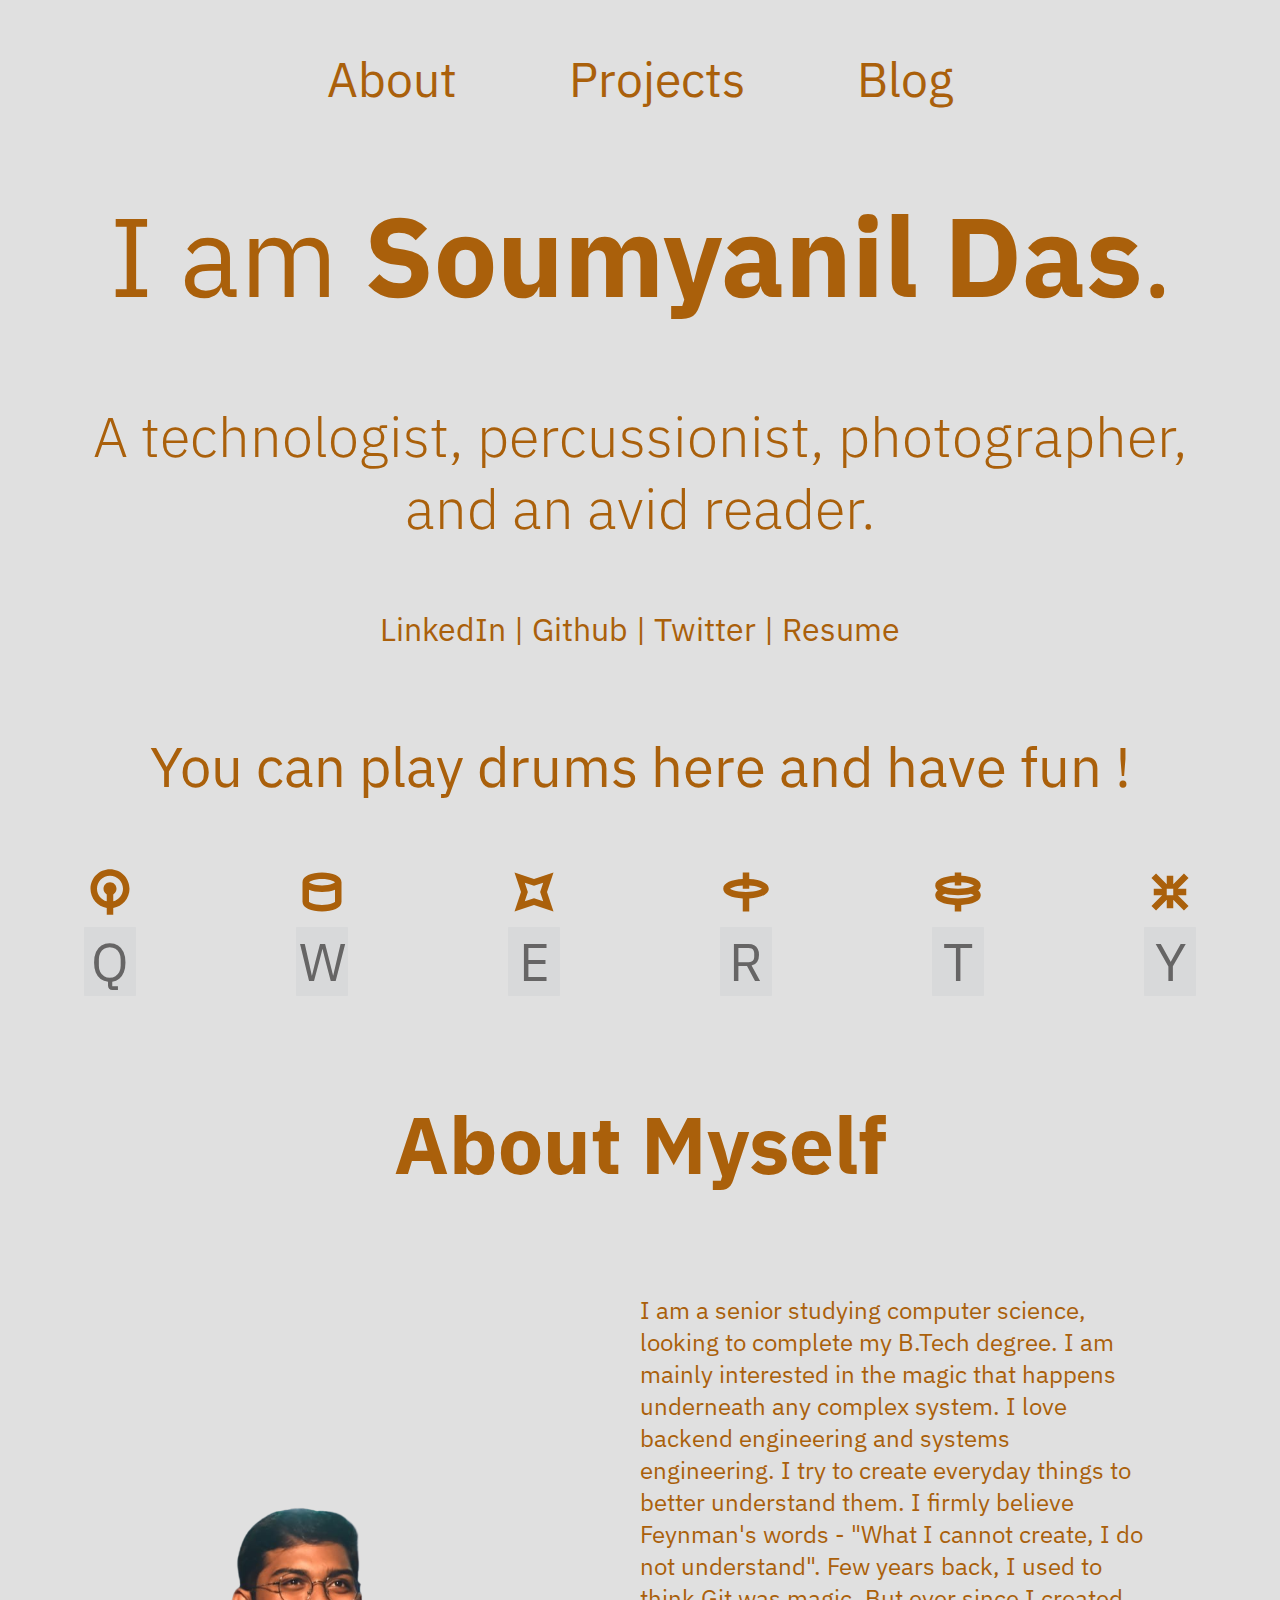
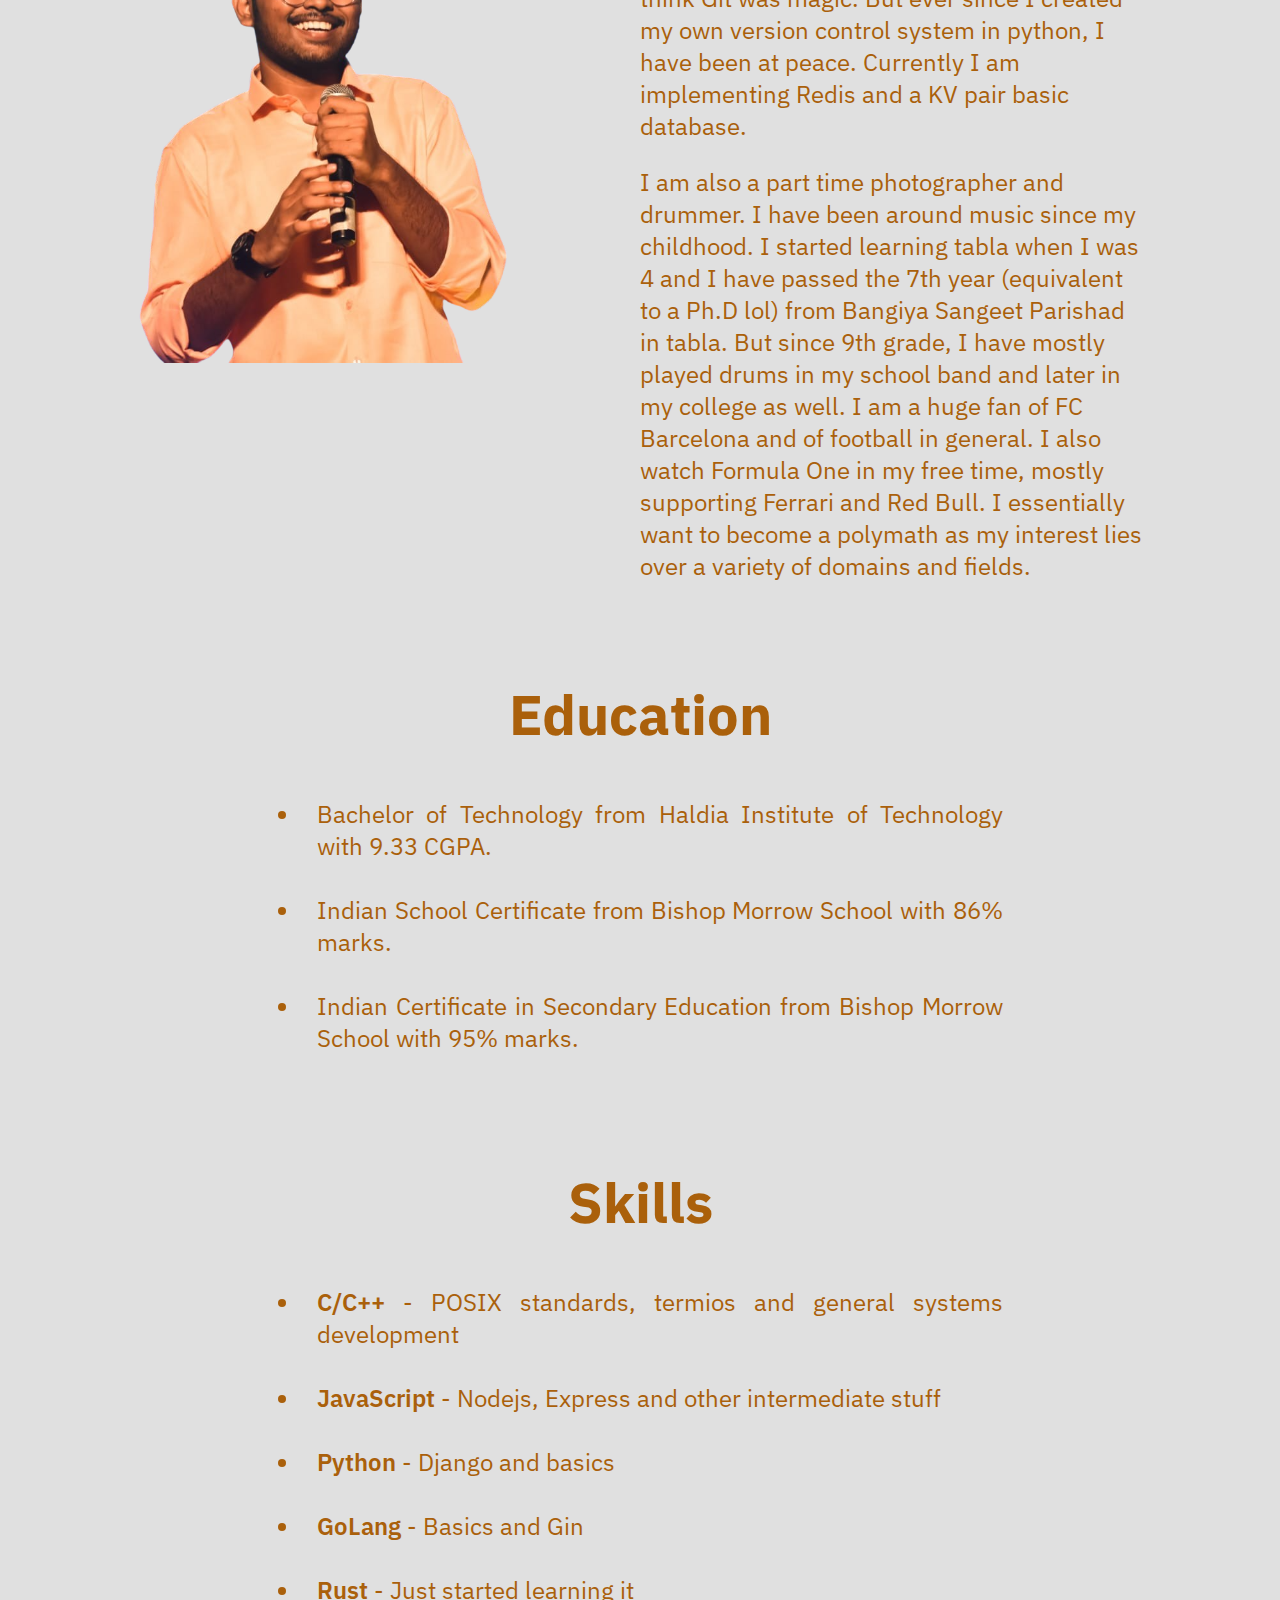
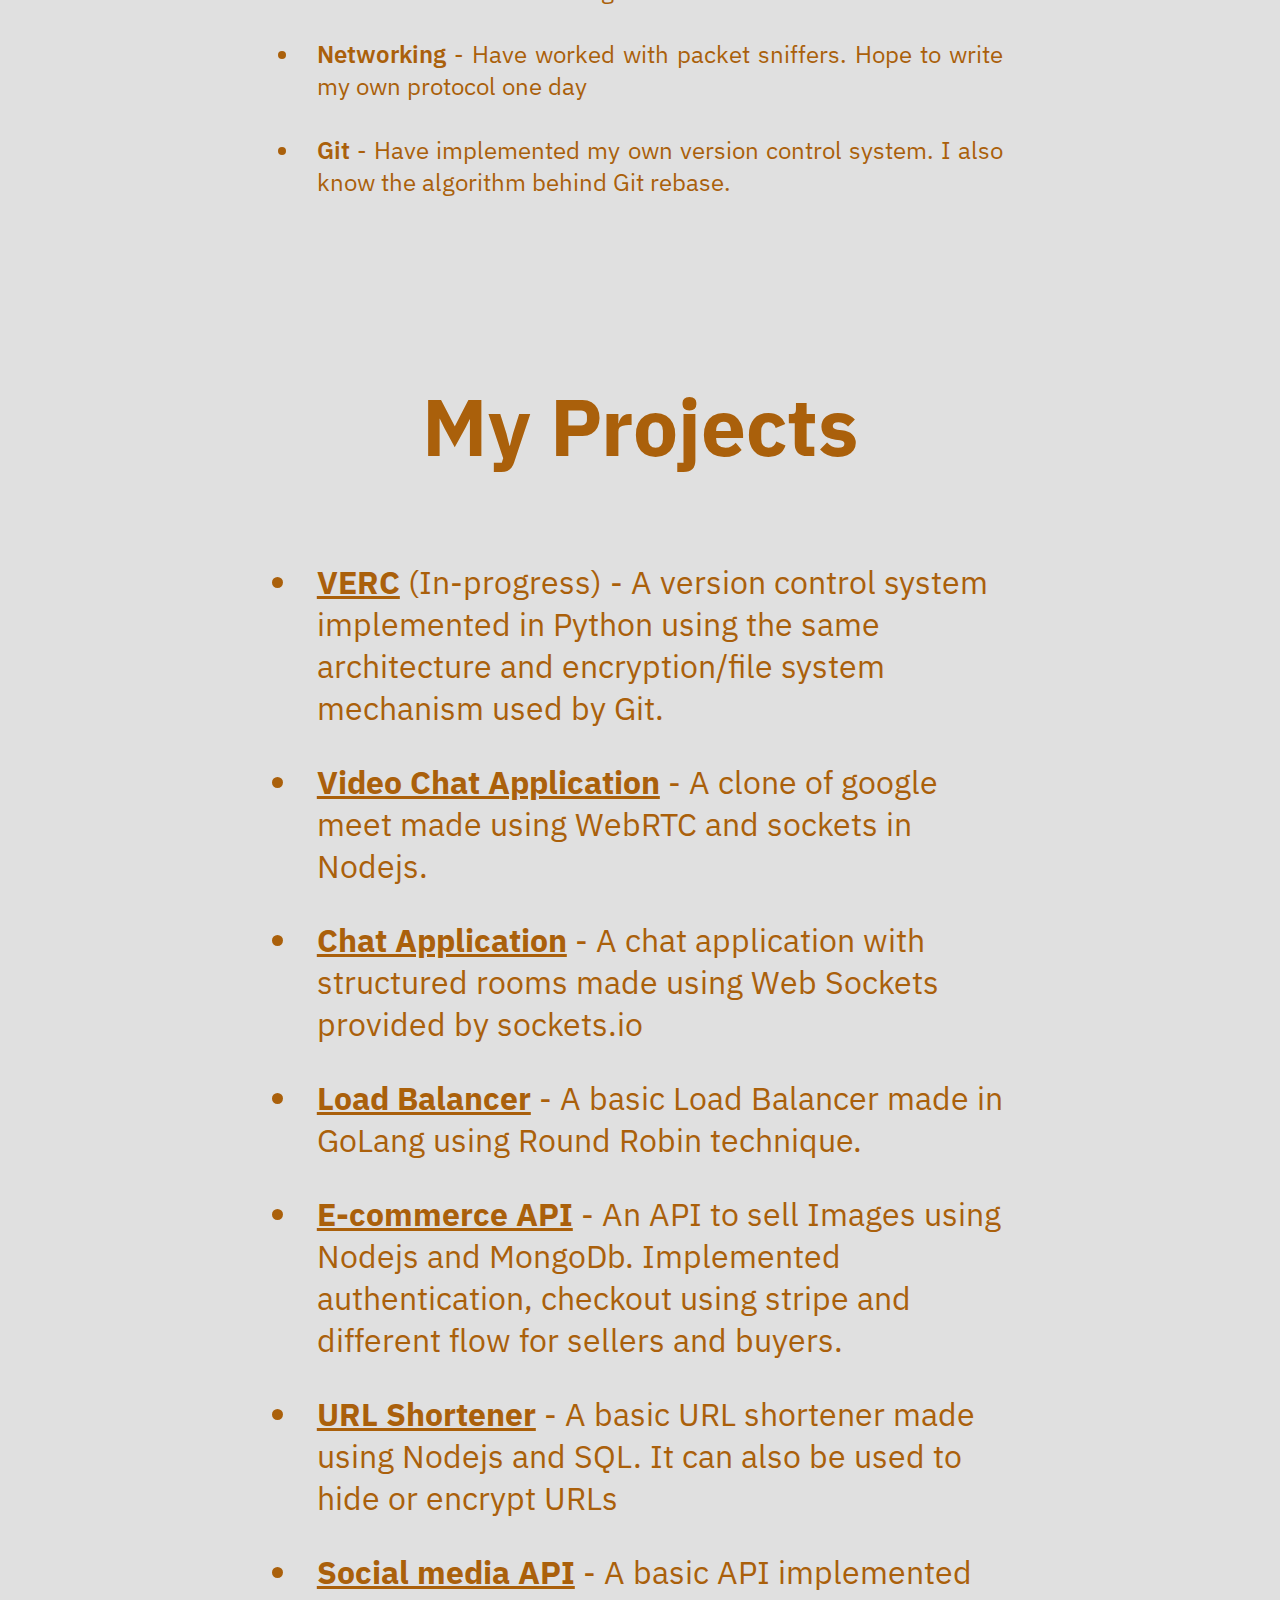
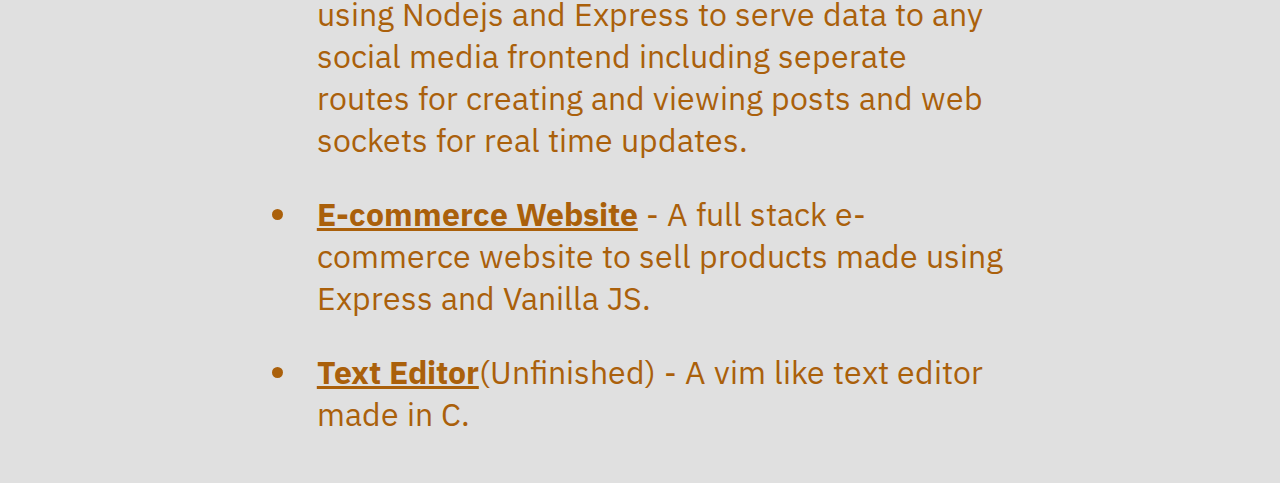
==== commit 4be0ac3c: "slight change in abouts" ====
--- a/index.html
+++ b/index.html
@@ -139,7 +139,7 @@
                 time,
                 mostly
                 supporting Ferrari and Red Bull.
-                I essentially want to become a polymath as my interest lie over a variety of domains and fields.
+                I essentially want to become a polymath as my interest lies over a variety of domains and fields.
             </div>
 
         </div>
--- a/style.css
+++ b/style.css
@@ -244,6 +244,18 @@
     cursor: pointer;
 }
 
+.blog {
+    /* display: flex; */
+    justify-content: center;
+    text-align: justify;
+    margin-left: 25%;
+    margin-right: 25%;
+}
+
+.blog-image {
+    width: 50%
+}
+
 @media screen and (max-width: 944px) {
     .body {
         background-color: #e0e0e0;
@@ -501,4 +513,16 @@
         width: 1.2rem;
         height: 1.2rem;
     }
+
+    .blog {
+        /* display: flex; */
+        justify-content: center;
+        text-align: justify;
+        margin-left: 5%;
+        margin-right: 5%;
+    }
+
+    .blog-image {
+        width: 90%
+    }
 }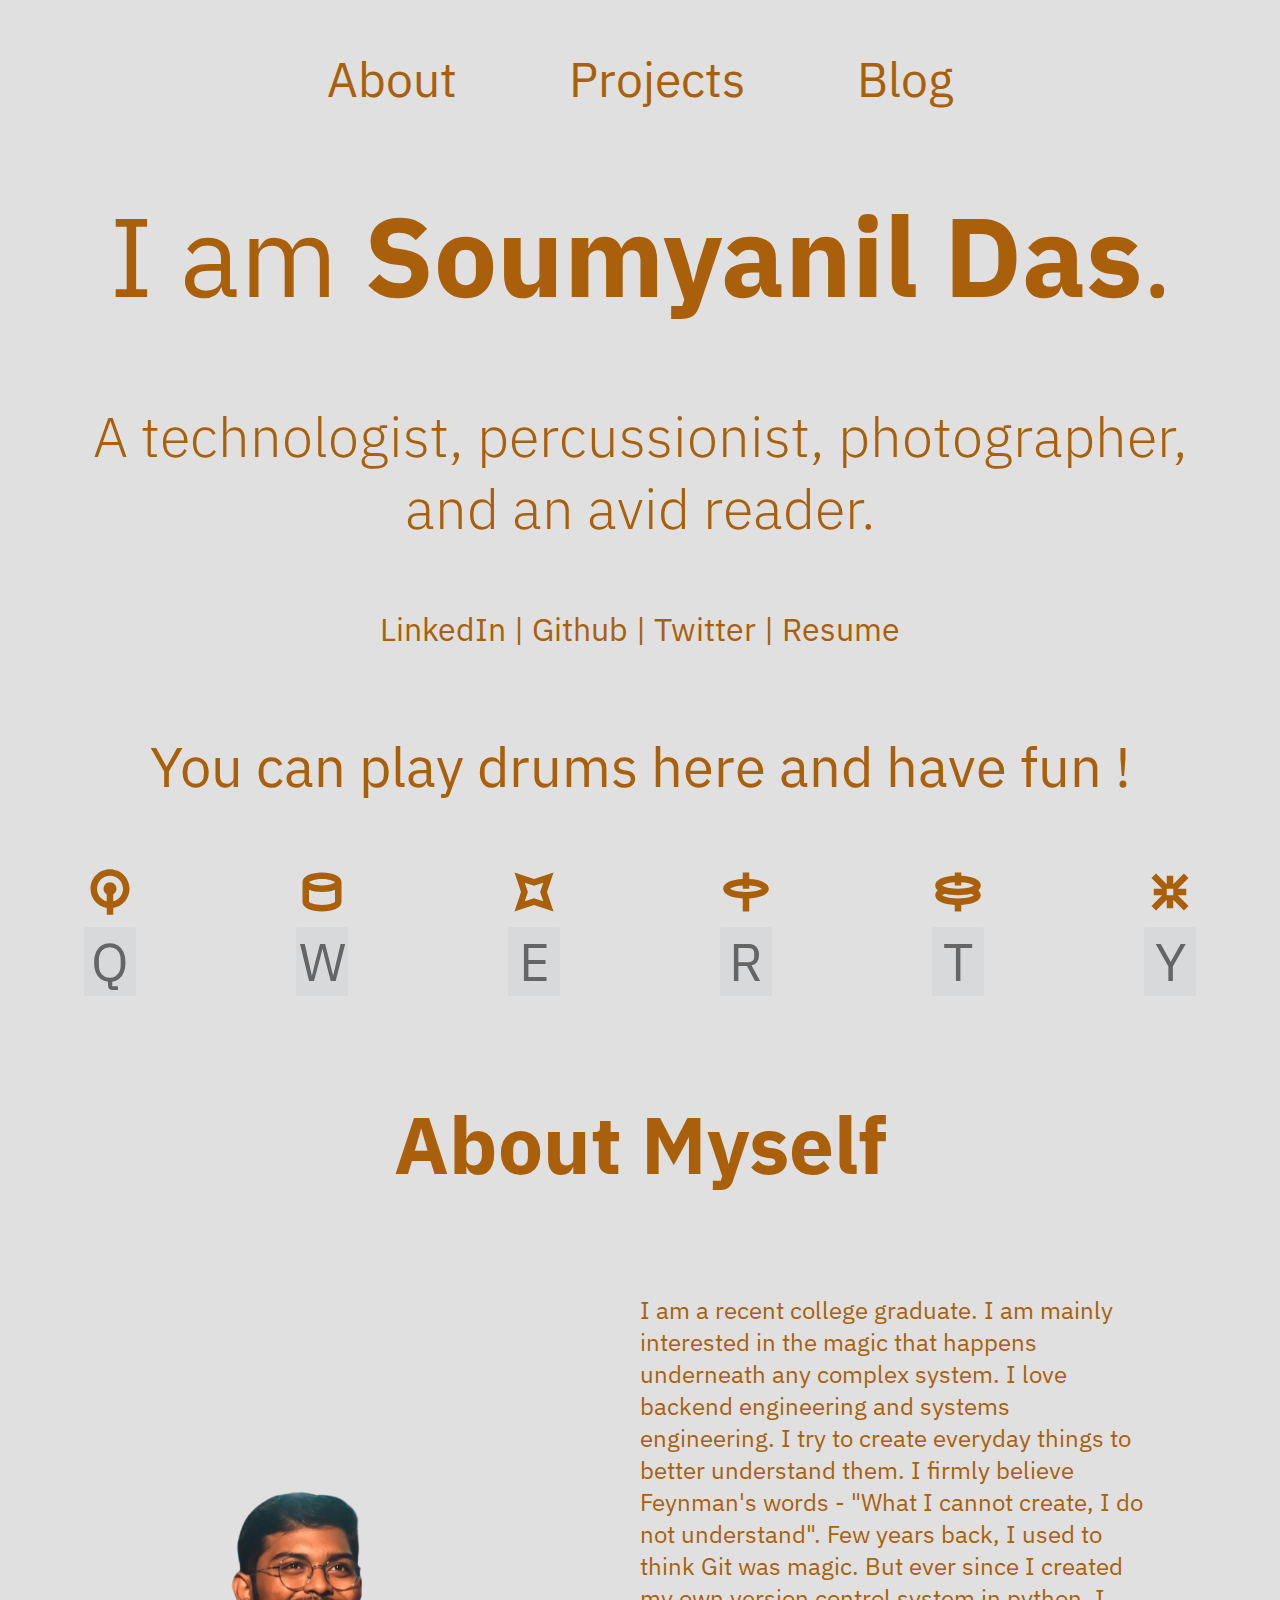
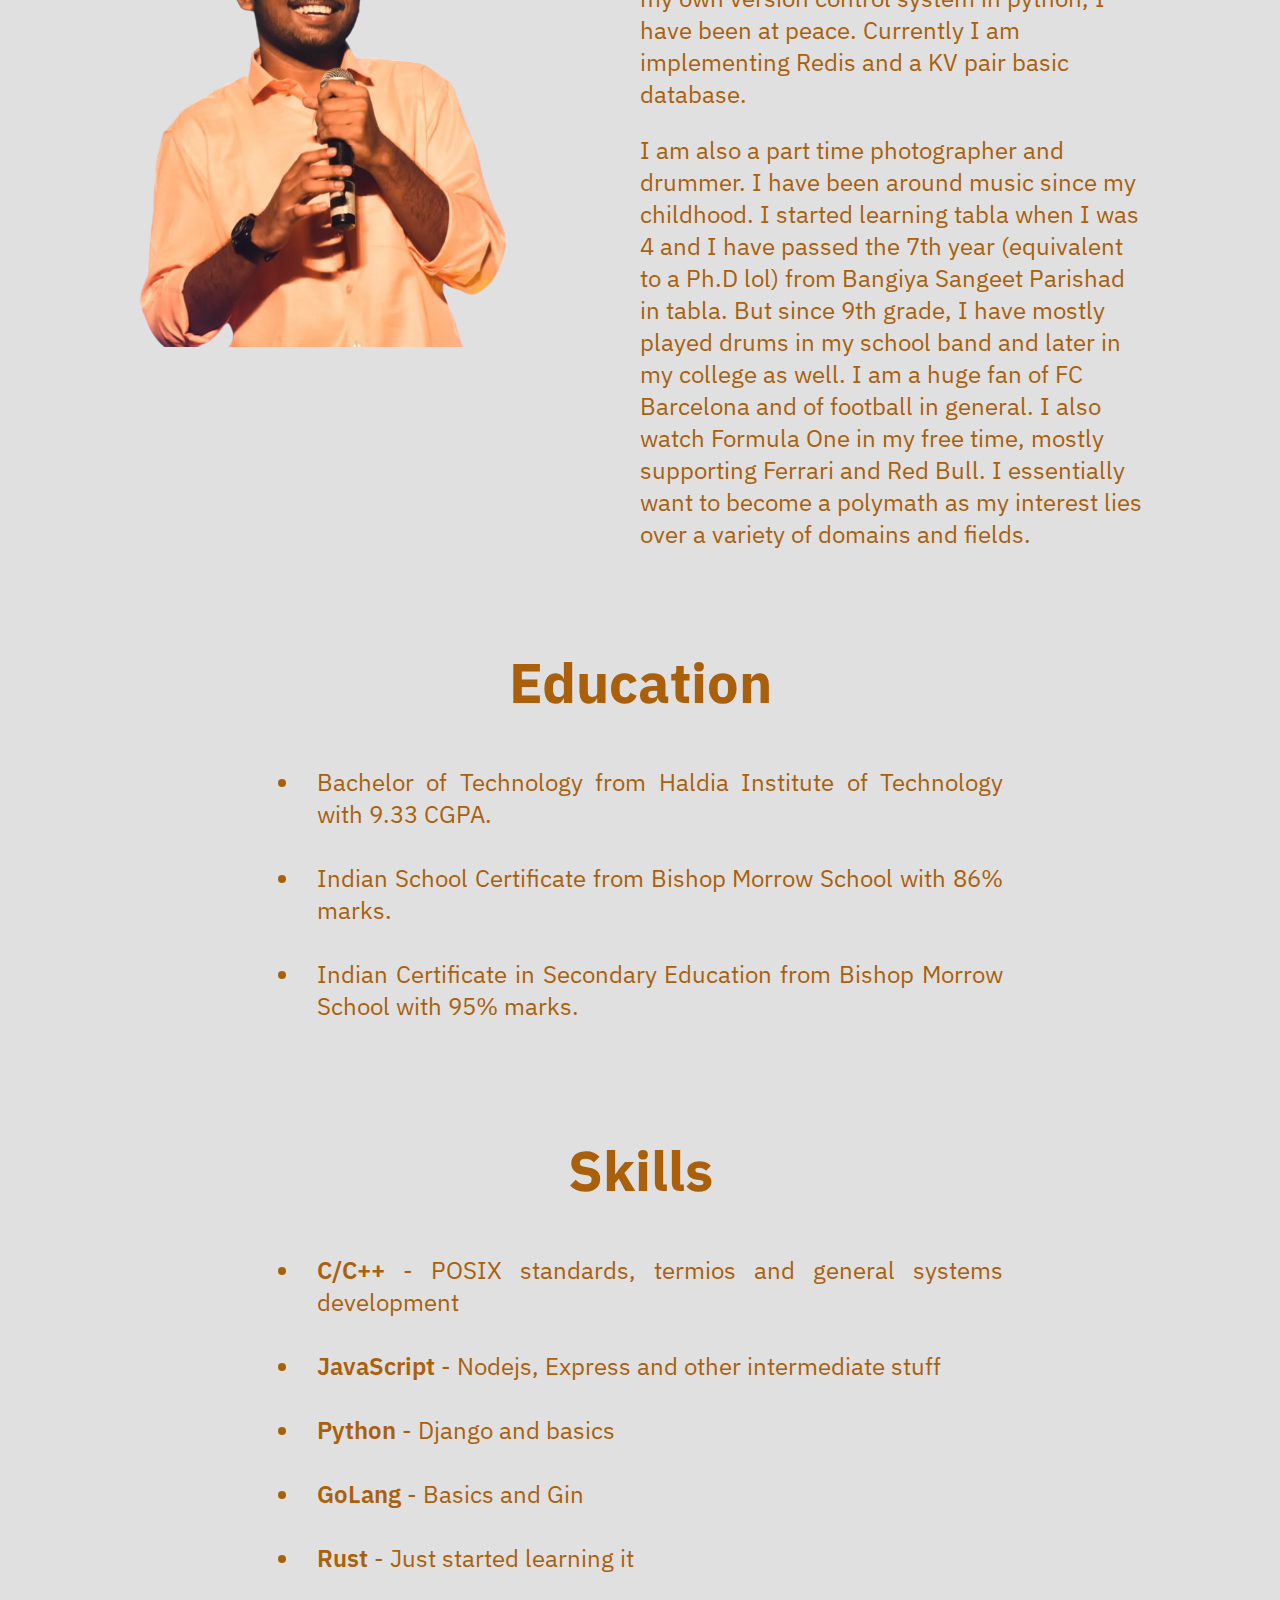
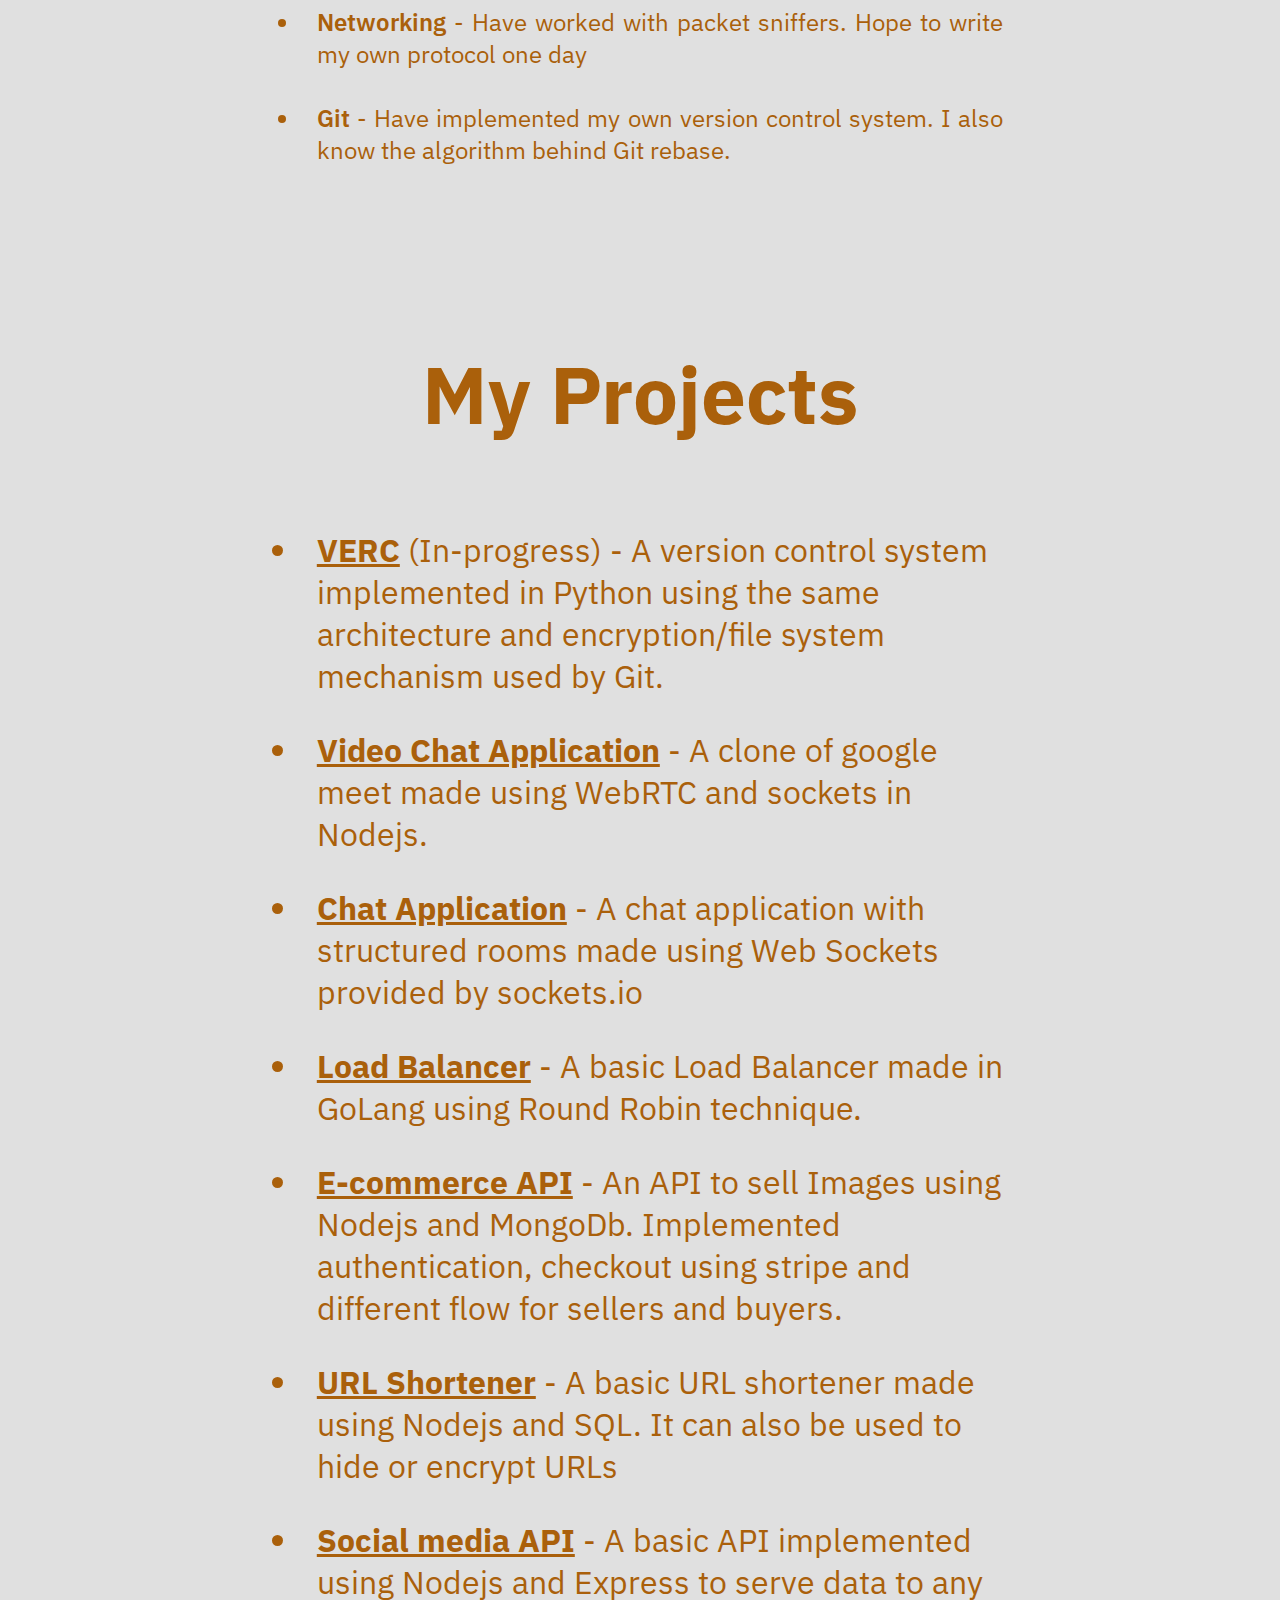
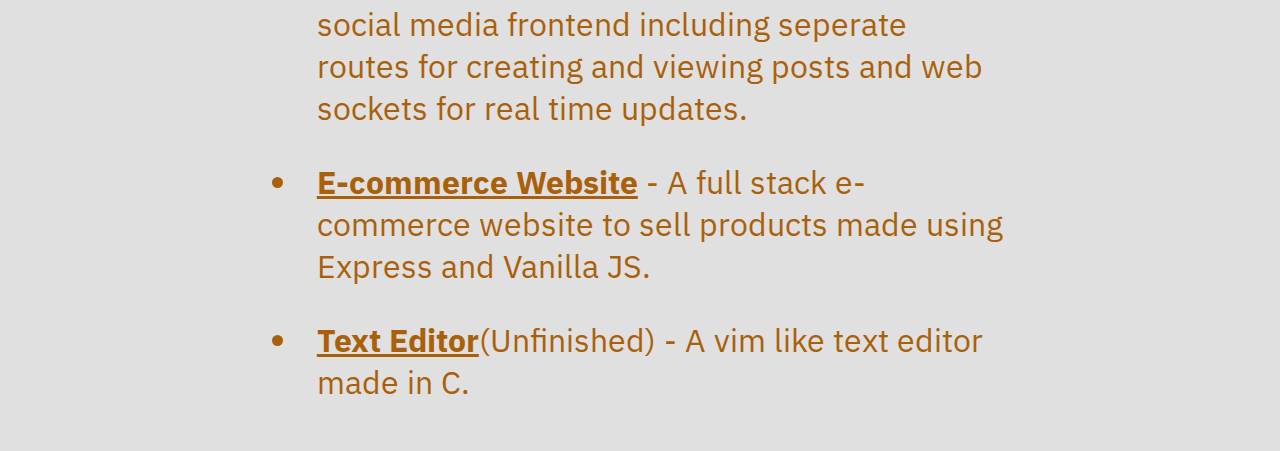
==== commit 14a34a7d: "resume and about updated" ====
--- a/index.html
+++ b/index.html
@@ -42,7 +42,7 @@
         <a class="contact-element" href="https://www.github.com/dassicity" target="_blank">Github</a> |
         <a class="contact-element" href="https://www.twitter.com/dassicity" target="_blank">Twitter</a> |
         <a class="contact-element"
-            href="https://drive.google.com/file/d/1uIdd7_bsAYtqhrrJuh0_F0-K4T-4aiJn/view?usp=sharing"
+            href="https://drive.google.com/file/d/1bjNw1tsEgmr5ADEof6j8RMxeF7Vk1mJ9/view?usp=sharing"
             target="_blank">Resume</a>
     </div>
 
@@ -114,8 +114,8 @@
             </div>
 
             <div class="about">
-                I am a senior studying computer science, looking to complete my B.Tech degree.
-                I am mainly interested in the magic that happens underneath any complex system.
+                I am a recent college graduate. I am mainly interested in the magic that happens underneath any complex
+                system.
                 I love backend engineering and systems engineering. I try to create everyday things to better
                 understand
                 them.
